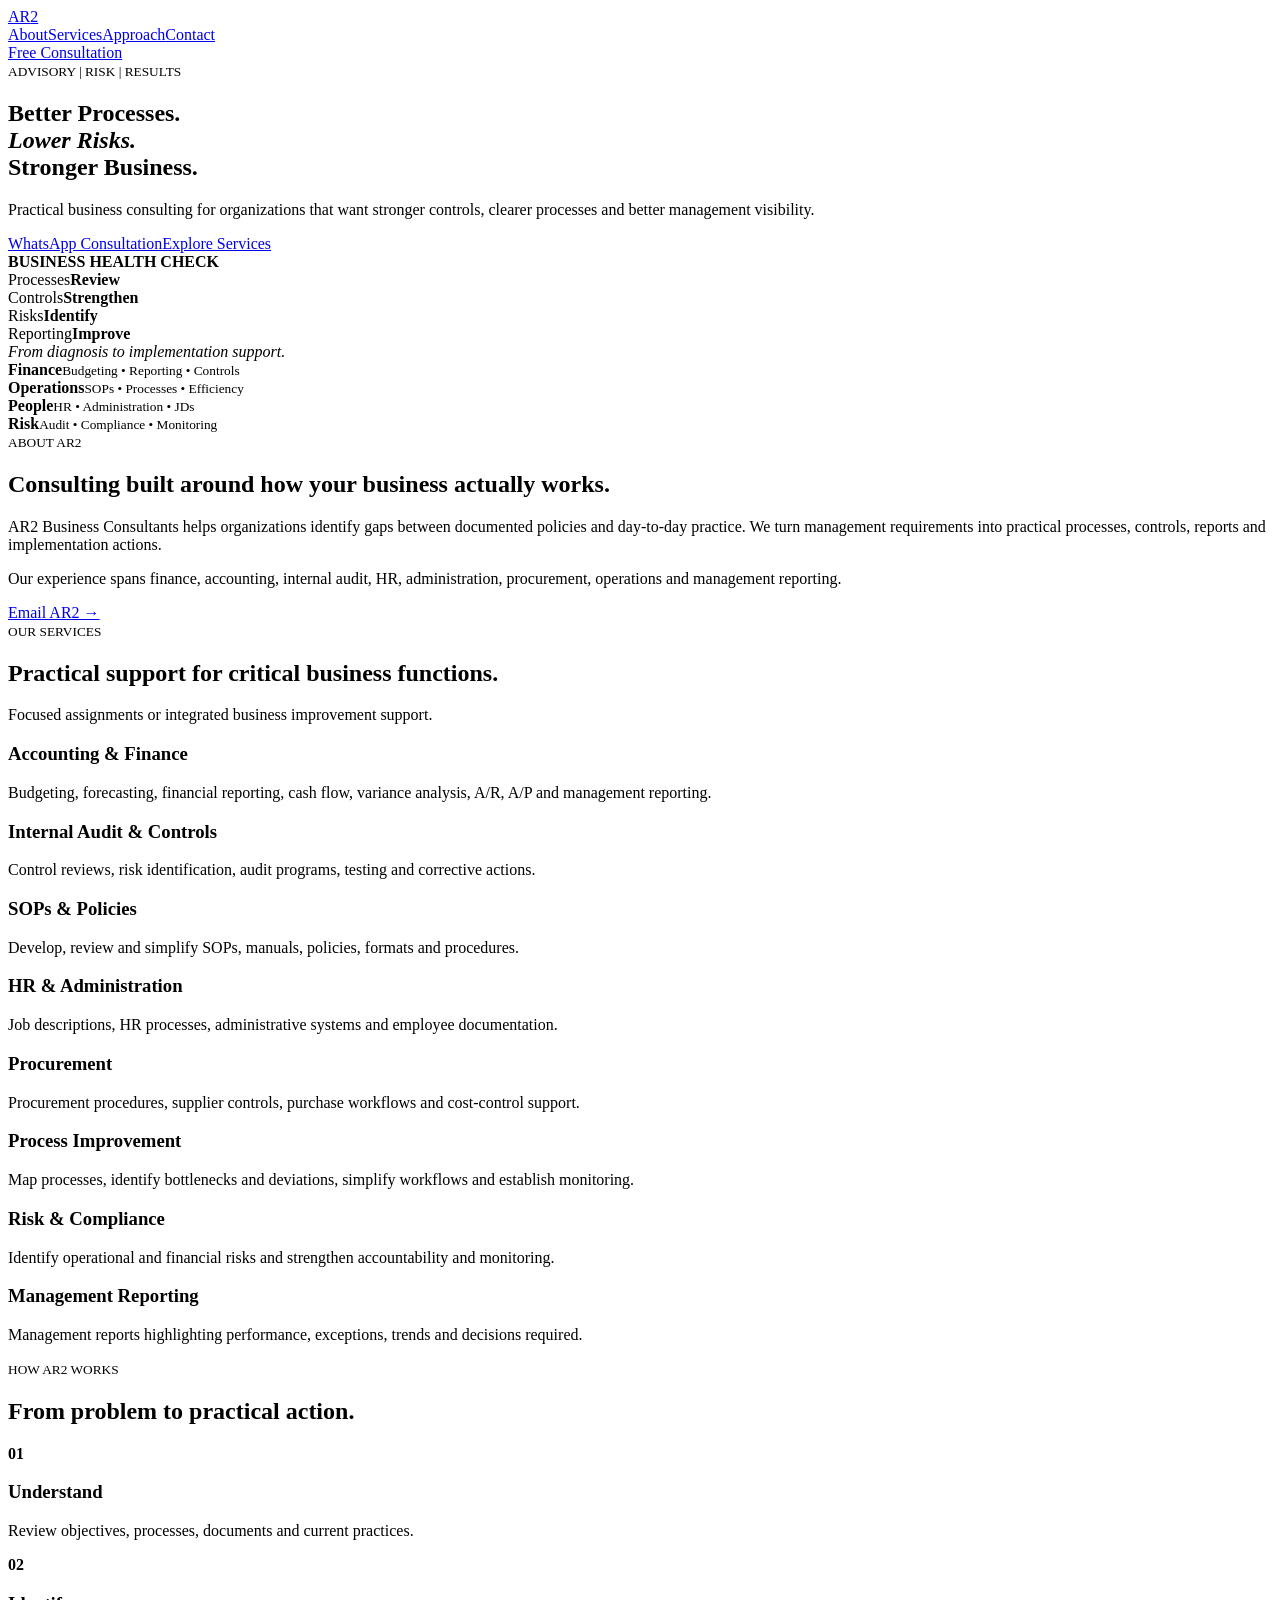
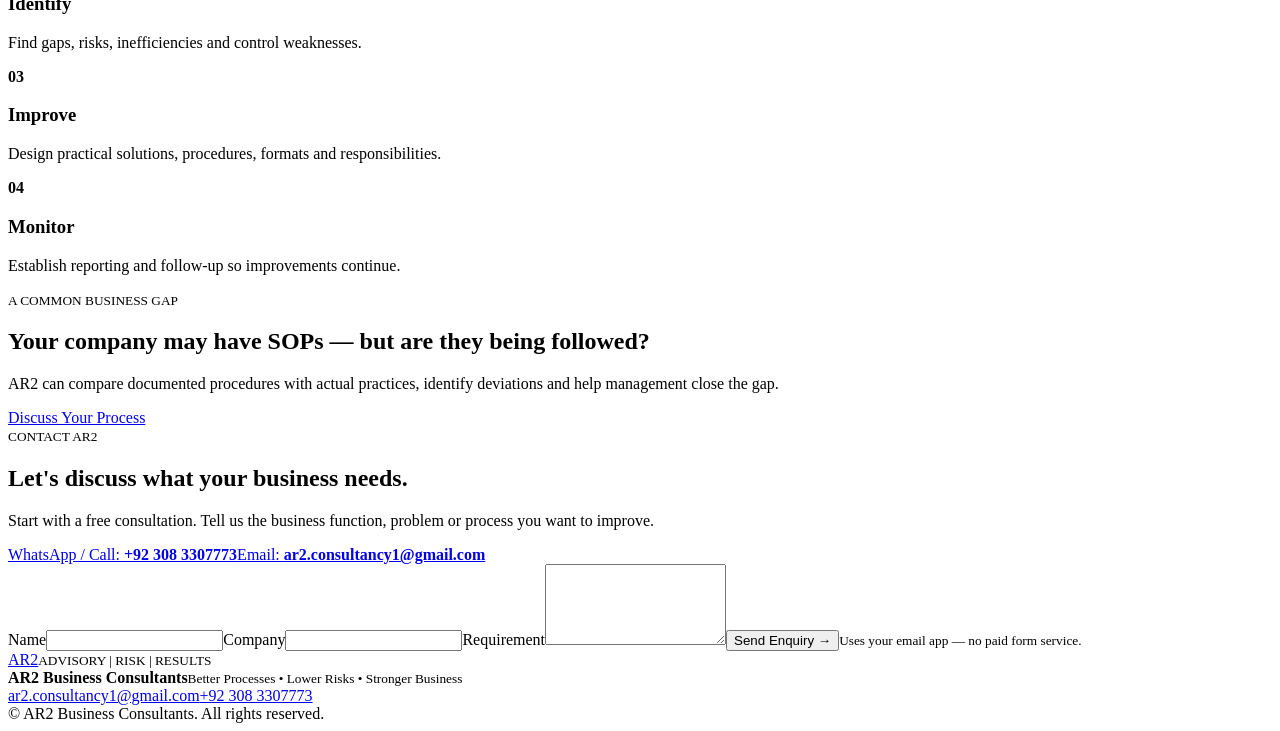
==== index.html @ c4ce1919 "Publish AR2 website: add index.html" ====
<!doctype html><html lang="en"><head><meta charset="utf-8"><meta name="viewport" content="width=device-width,initial-scale=1"><title>AR2 Business Consultants | Advisory • Risk • Results</title><meta name="theme-color" content="#0c1724"><meta name="robots" content="index,follow"><meta name="description" content="AR2 Business Consultants provides practical consulting in finance, internal controls, SOPs, HR, administration, procurement, risk and business process improvement."><link rel="preconnect" href="https://fonts.googleapis.com"><link rel="preconnect" href="https://fonts.gstatic.com" crossorigin><link href="https://fonts.googleapis.com/css2?family=Inter:wght@400;600;700;800&family=Plus+Jakarta+Sans:wght@700;800&display=swap" rel="stylesheet"><link rel="stylesheet" href="https://cdnjs.cloudflare.com/ajax/libs/font-awesome/6.7.2/css/all.min.css"><link rel="stylesheet" href="style.css"></head><body>
<header><div class="wrap nav"><a class="logo" href="#home" aria-label="AR2 Business Consultants home">AR<span>2</span></a><nav aria-label="Primary navigation"><a href="#about">About</a><a href="#services">Services</a><a href="#approach">Approach</a><a href="#contact">Contact</a></nav><a class="navbtn" href="https://wa.me/923083307773" target="_blank" rel="noopener noreferrer">Free Consultation</a></div></header>
<section id="home" class="hero"><div class="wrap heroGrid"><div><small>ADVISORY | RISK | RESULTS</small><h1>Better Processes.<br><i>Lower Risks.</i><br>Stronger Business.</h1><p>Practical business consulting for organizations that want stronger controls, clearer processes and better management visibility.</p><div class="buttons"><a class="btn dark" href="https://wa.me/923083307773" target="_blank" rel="noopener noreferrer">WhatsApp Consultation</a><a class="btn white" href="#services">Explore Services</a></div></div><div class="panel"><b>BUSINESS HEALTH CHECK</b><div><span>Processes</span><strong>Review</strong></div><div><span>Controls</span><strong>Strengthen</strong></div><div><span>Risks</span><strong>Identify</strong></div><div><span>Reporting</span><strong>Improve</strong></div><em>From diagnosis to implementation support.</em></div></div></section>
<div class="gold"><div class="wrap four"><div><b>Finance</b><small>Budgeting • Reporting • Controls</small></div><div><b>Operations</b><small>SOPs • Processes • Efficiency</small></div><div><b>People</b><small>HR • Administration • JDs</small></div><div><b>Risk</b><small>Audit • Compliance • Monitoring</small></div></div></div>
<section id="about" class="section"><div class="wrap two"><div><small class="label">ABOUT AR2</small><h2>Consulting built around how your business actually works.</h2></div><div class="copy"><p>AR2 Business Consultants helps organizations identify gaps between documented policies and day-to-day practice. We turn management requirements into practical processes, controls, reports and implementation actions.</p><p>Our experience spans finance, accounting, internal audit, HR, administration, procurement, operations and management reporting.</p><a class="link" href="mailto:ar2.consultancy1@gmail.com">Email AR2 →</a></div></div></section>
<section id="services" class="section grey"><div class="wrap"><div class="sectionHead"><div><small class="label">OUR SERVICES</small><h2>Practical support for critical business functions.</h2></div><p>Focused assignments or integrated business improvement support.</p></div><div class="cards"><article><h3>Accounting & Finance</h3><p>Budgeting, forecasting, financial reporting, cash flow, variance analysis, A/R, A/P and management reporting.</p></article><article><h3>Internal Audit & Controls</h3><p>Control reviews, risk identification, audit programs, testing and corrective actions.</p></article><article><h3>SOPs & Policies</h3><p>Develop, review and simplify SOPs, manuals, policies, formats and procedures.</p></article><article><h3>HR & Administration</h3><p>Job descriptions, HR processes, administrative systems and employee documentation.</p></article><article><h3>Procurement</h3><p>Procurement procedures, supplier controls, purchase workflows and cost-control support.</p></article><article><h3>Process Improvement</h3><p>Map processes, identify bottlenecks and deviations, simplify workflows and establish monitoring.</p></article><article><h3>Risk & Compliance</h3><p>Identify operational and financial risks and strengthen accountability and monitoring.</p></article><article><h3>Management Reporting</h3><p>Management reports highlighting performance, exceptions, trends and decisions required.</p></article></div></div></section>
<section id="approach" class="section"><div class="wrap"><div class="center"><small class="label">HOW AR2 WORKS</small><h2>From problem to practical action.</h2></div><div class="steps"><div><b>01</b><h3>Understand</h3><p>Review objectives, processes, documents and current practices.</p></div><div><b>02</b><h3>Identify</h3><p>Find gaps, risks, inefficiencies and control weaknesses.</p></div><div><b>03</b><h3>Improve</h3><p>Design practical solutions, procedures, formats and responsibilities.</p></div><div><b>04</b><h3>Monitor</h3><p>Establish reporting and follow-up so improvements continue.</p></div></div></div></section>
<section class="feature"><div class="wrap featureBox"><div><small>A COMMON BUSINESS GAP</small><h2>Your company may have SOPs — but are they being followed?</h2><p>AR2 can compare documented procedures with actual practices, identify deviations and help management close the gap.</p></div><a class="btn goldBtn" href="#contact">Discuss Your Process</a></div></section>
<section id="contact" class="section grey"><div class="wrap two contact"><div><small class="label">CONTACT AR2</small><h2>Let's discuss what your business needs.</h2><p>Start with a free consultation. Tell us the business function, problem or process you want to improve.</p><div class="contacts"><a href="https://wa.me/923083307773" target="_blank" rel="noopener noreferrer">WhatsApp / Call: <b>+92 308 3307773</b></a><a href="mailto:ar2.consultancy1@gmail.com">Email: <b>ar2.consultancy1@gmail.com</b></a></div></div><form id="form" aria-label="Contact form"><label>Name<input id="name" name="name" autocomplete="name" required></label><label>Company<input id="company" name="company" autocomplete="organization"></label><label>Requirement<textarea id="message" name="message" rows="5" required></textarea></label><button class="btn dark" type="submit">Send Enquiry →</button><small>Uses your email app — no paid form service.</small></form></div></section>
<footer><div class="wrap foot"><div><a class="logo" href="#home">AR<span>2</span></a><small>ADVISORY | RISK | RESULTS</small></div><div><b>AR2 Business Consultants</b><small>Better Processes • Lower Risks • Stronger Business</small></div><div><a href="mailto:ar2.consultancy1@gmail.com">ar2.consultancy1@gmail.com</a><a href="https://wa.me/923083307773" target="_blank" rel="noopener noreferrer">+92 308 3307773</a></div></div><div class="copyr">© <span id="year"></span> AR2 Business Consultants. All rights reserved.</div></footer><script src="script.js"></script></body></html>
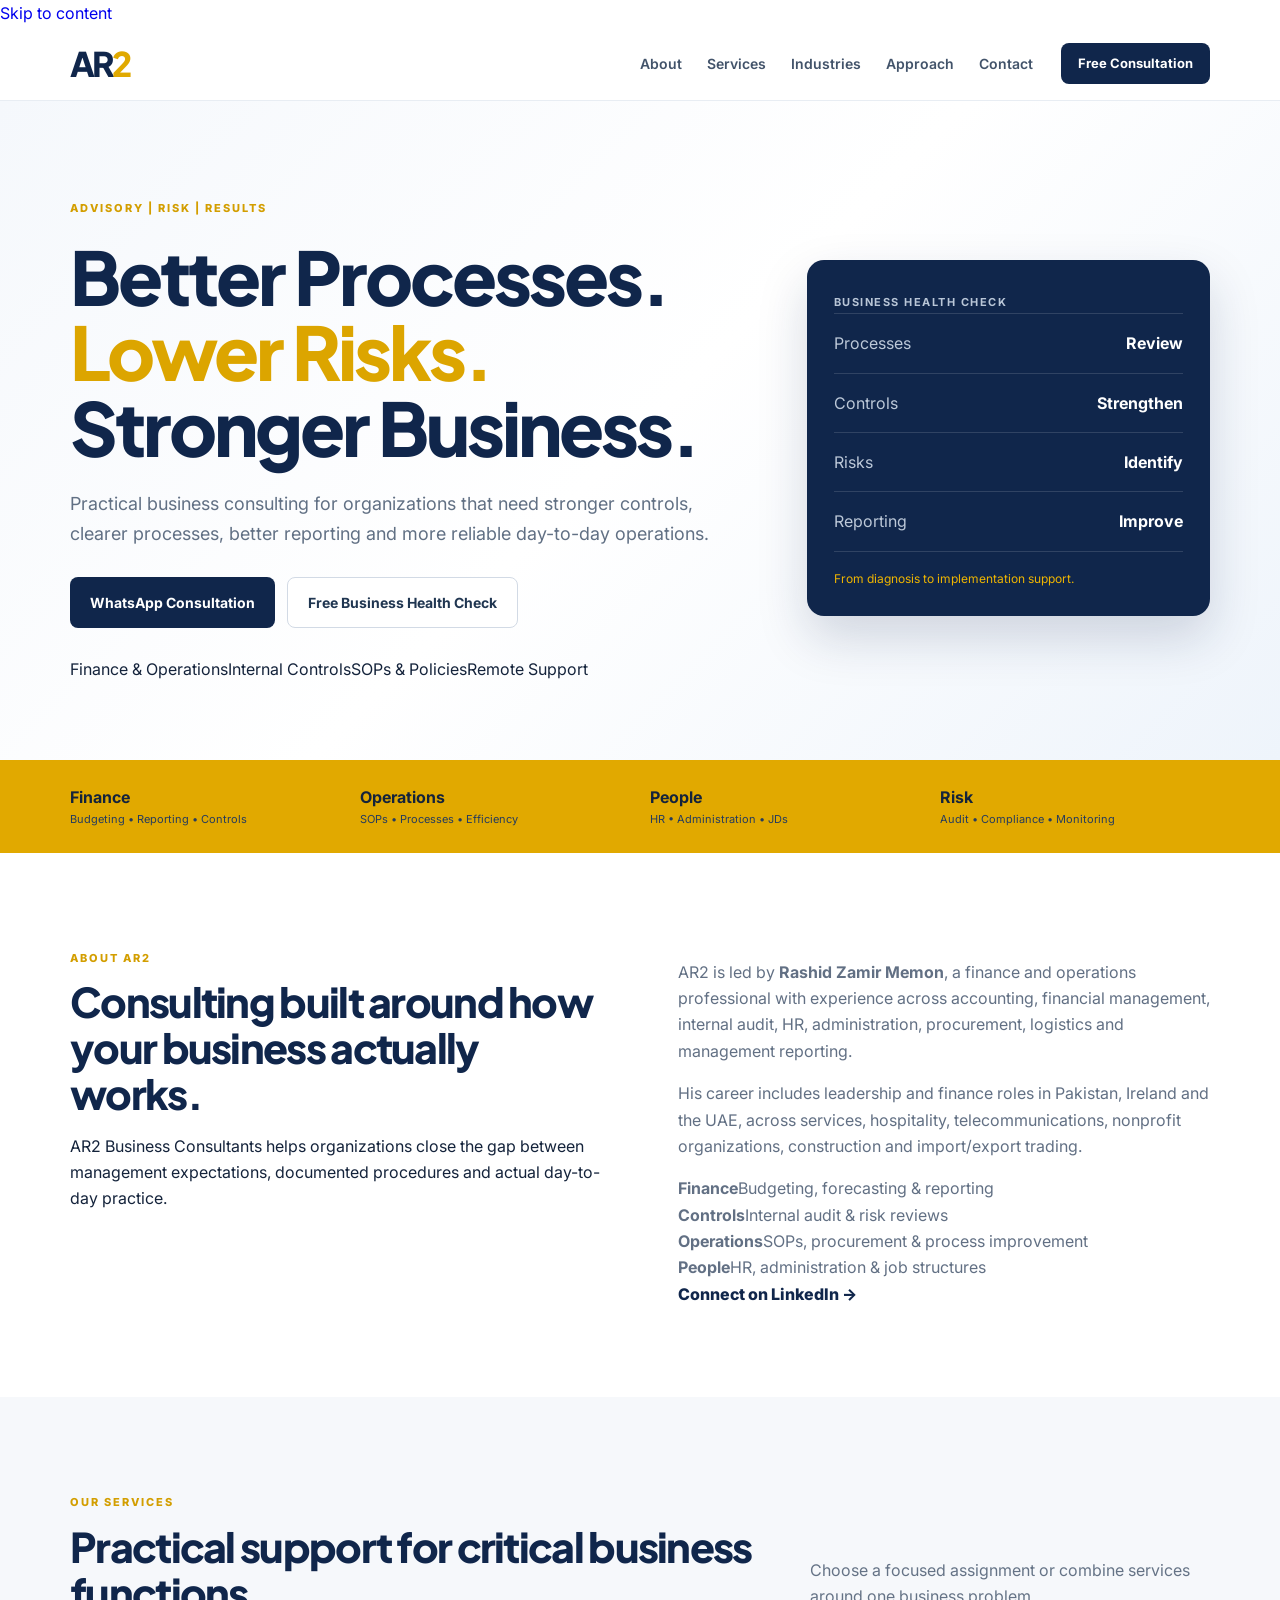
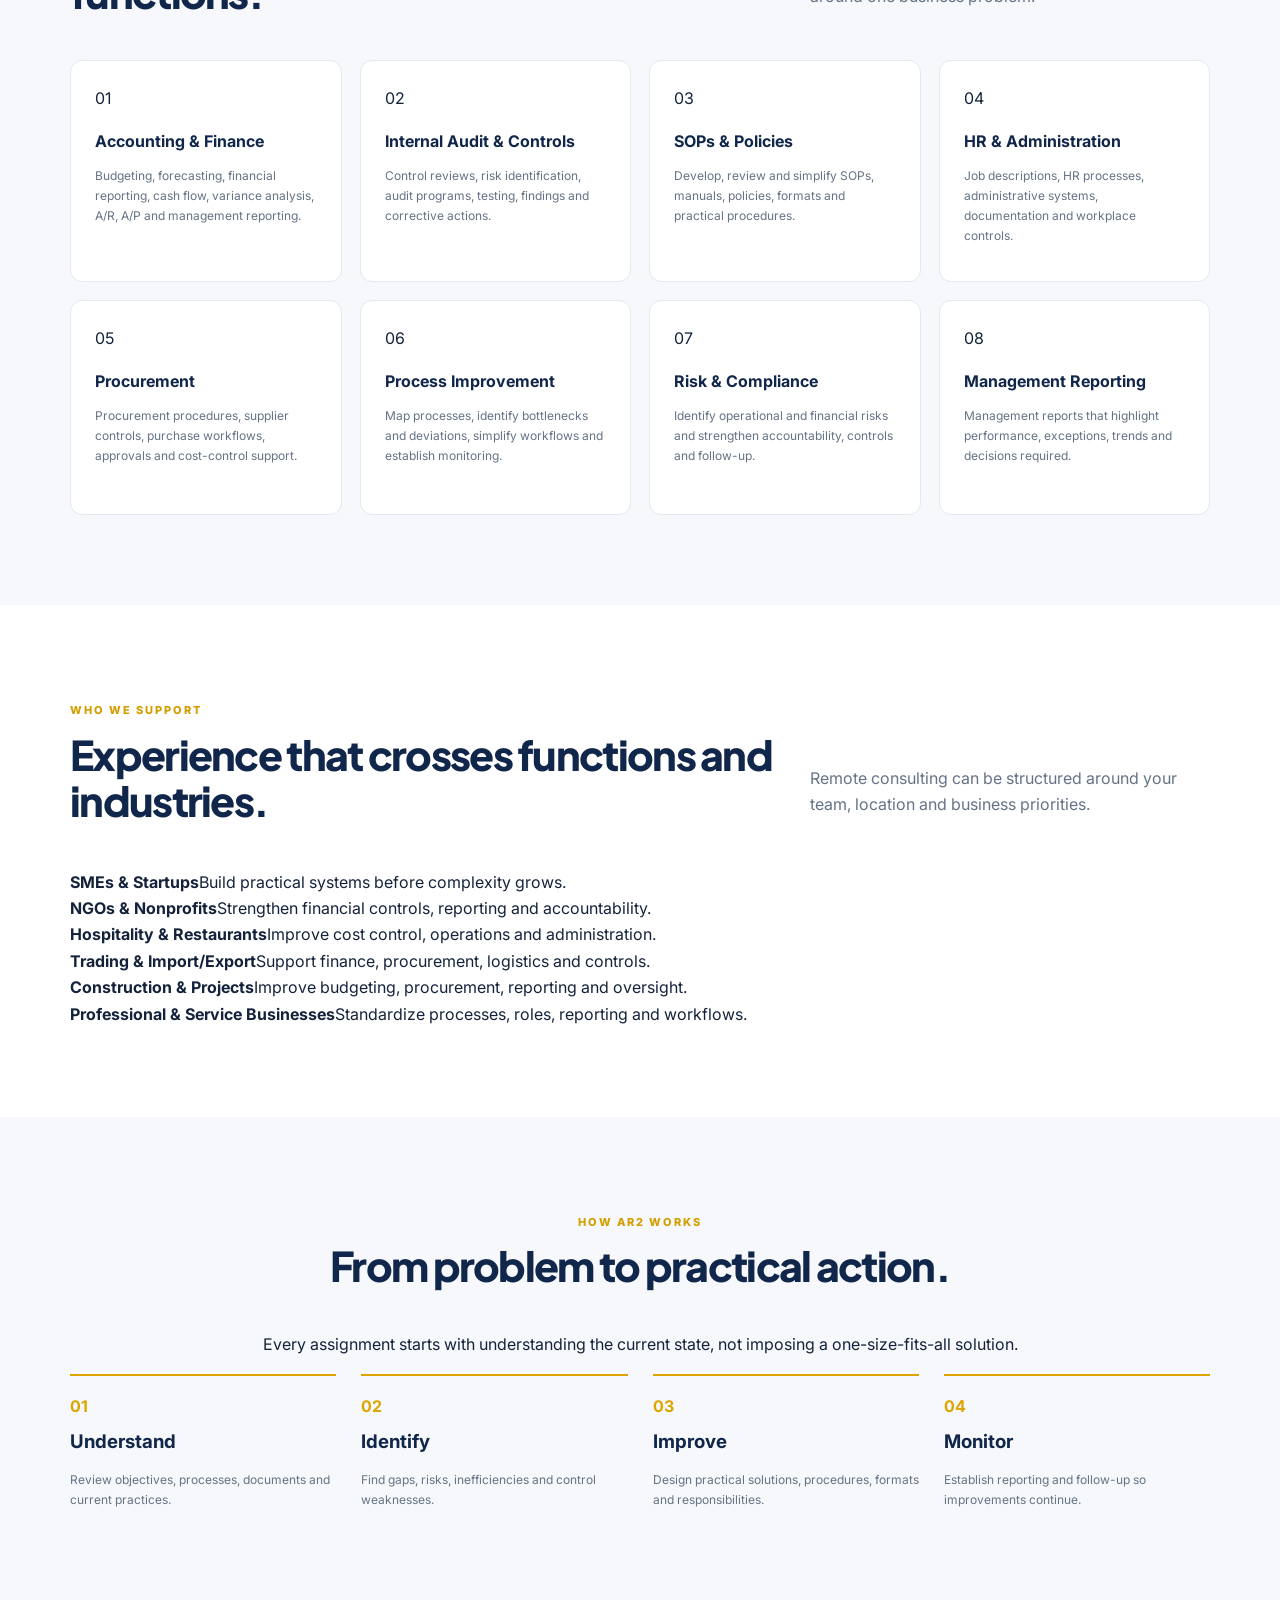
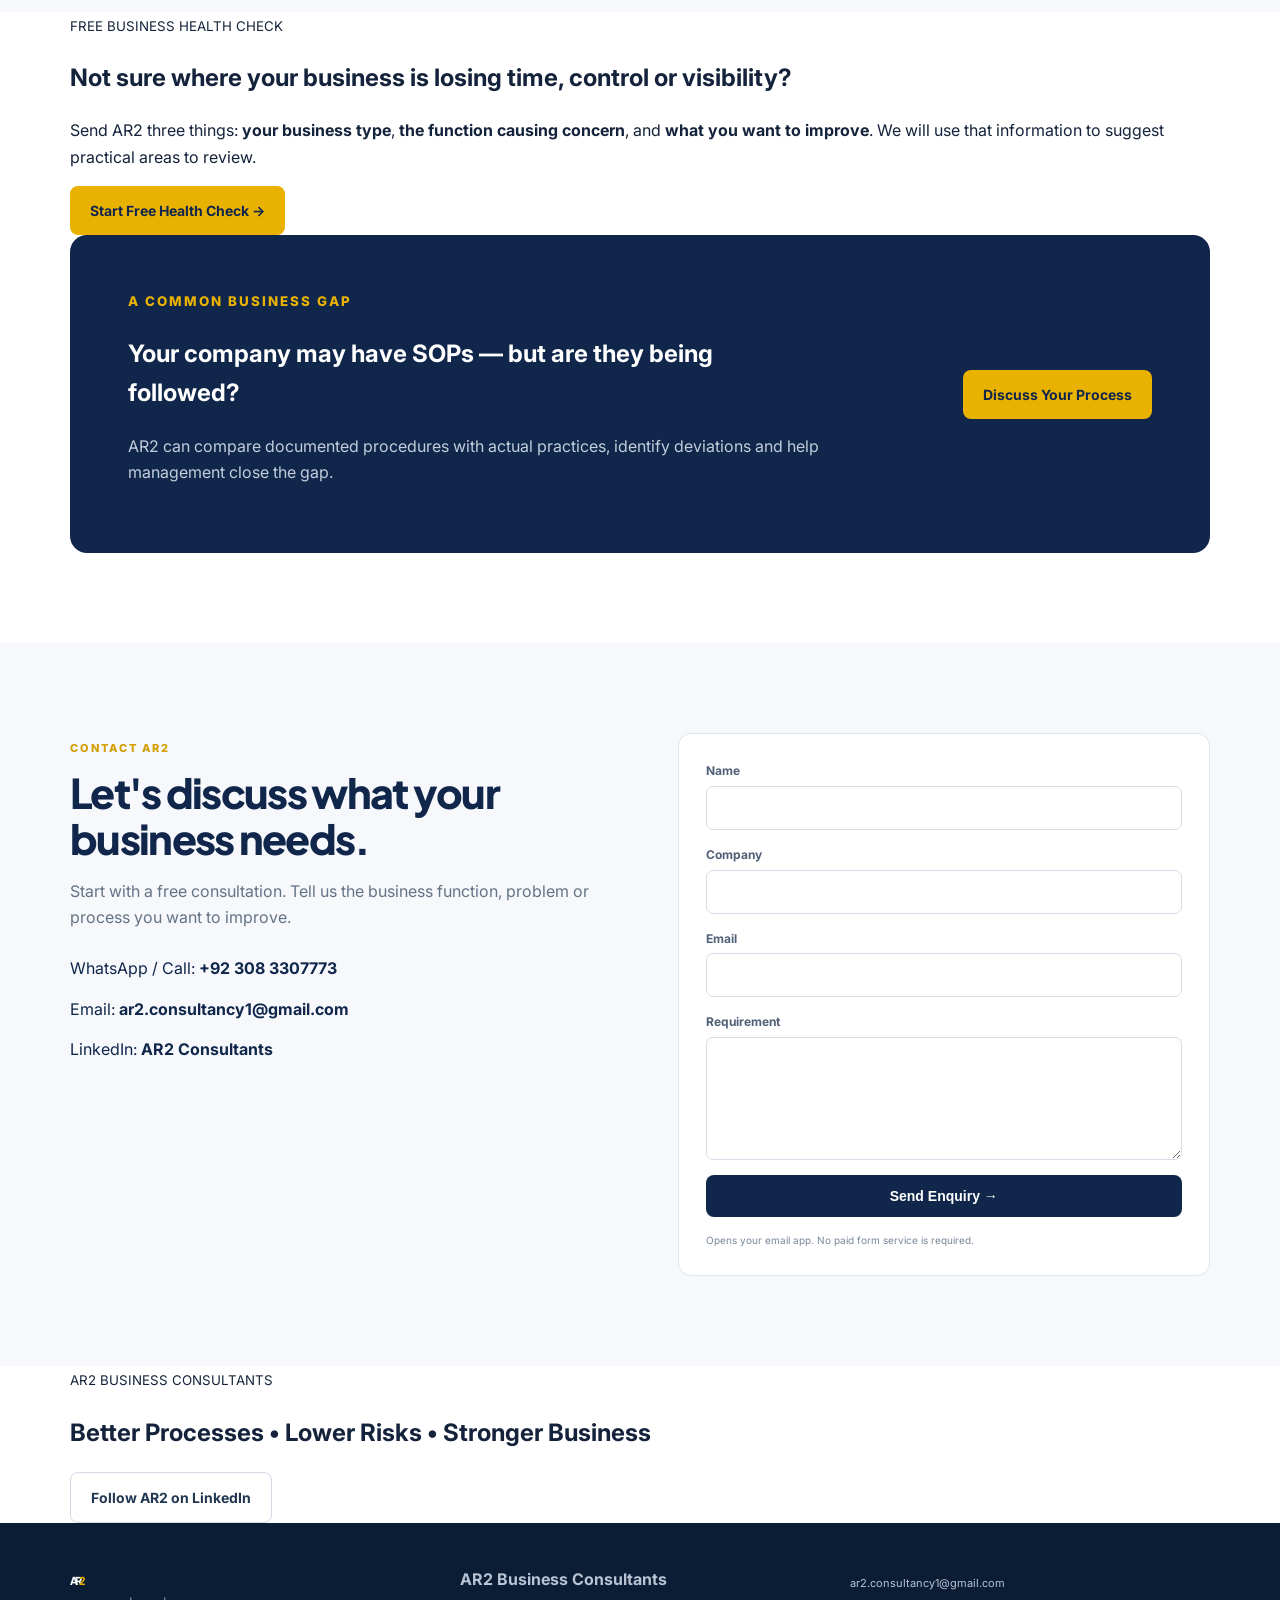
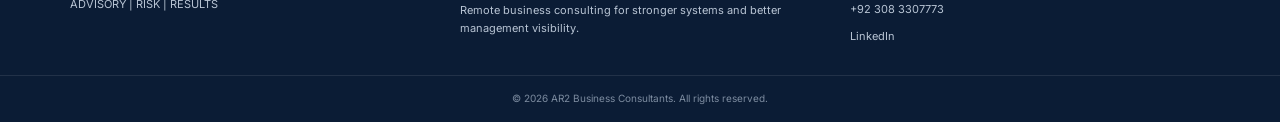
==== commit a23c6858: "Improve AR2 website for lead generation and international consulting" ====
--- a/index.html
+++ b/index.html
@@ -1,10 +1,172 @@
-<!doctype html><html lang="en"><head><meta charset="utf-8"><meta name="viewport" content="width=device-width,initial-scale=1"><title>AR2 Business Consultants | Advisory • Risk • Results</title><meta name="theme-color" content="#0c1724"><meta name="robots" content="index,follow"><meta name="description" content="AR2 Business Consultants provides practical consulting in finance, internal controls, SOPs, HR, administration, procurement, risk and business process improvement."><link rel="preconnect" href="https://fonts.googleapis.com"><link rel="preconnect" href="https://fonts.gstatic.com" crossorigin><link href="https://fonts.googleapis.com/css2?family=Inter:wght@400;600;700;800&family=Plus+Jakarta+Sans:wght@700;800&display=swap" rel="stylesheet"><link rel="stylesheet" href="https://cdnjs.cloudflare.com/ajax/libs/font-awesome/6.7.2/css/all.min.css"><link rel="stylesheet" href="style.css"></head><body>
-<header><div class="wrap nav"><a class="logo" href="#home" aria-label="AR2 Business Consultants home">AR<span>2</span></a><nav aria-label="Primary navigation"><a href="#about">About</a><a href="#services">Services</a><a href="#approach">Approach</a><a href="#contact">Contact</a></nav><a class="navbtn" href="https://wa.me/923083307773" target="_blank" rel="noopener noreferrer">Free Consultation</a></div></header>
-<section id="home" class="hero"><div class="wrap heroGrid"><div><small>ADVISORY | RISK | RESULTS</small><h1>Better Processes.<br><i>Lower Risks.</i><br>Stronger Business.</h1><p>Practical business consulting for organizations that want stronger controls, clearer processes and better management visibility.</p><div class="buttons"><a class="btn dark" href="https://wa.me/923083307773" target="_blank" rel="noopener noreferrer">WhatsApp Consultation</a><a class="btn white" href="#services">Explore Services</a></div></div><div class="panel"><b>BUSINESS HEALTH CHECK</b><div><span>Processes</span><strong>Review</strong></div><div><span>Controls</span><strong>Strengthen</strong></div><div><span>Risks</span><strong>Identify</strong></div><div><span>Reporting</span><strong>Improve</strong></div><em>From diagnosis to implementation support.</em></div></div></section>
-<div class="gold"><div class="wrap four"><div><b>Finance</b><small>Budgeting • Reporting • Controls</small></div><div><b>Operations</b><small>SOPs • Processes • Efficiency</small></div><div><b>People</b><small>HR • Administration • JDs</small></div><div><b>Risk</b><small>Audit • Compliance • Monitoring</small></div></div></div>
-<section id="about" class="section"><div class="wrap two"><div><small class="label">ABOUT AR2</small><h2>Consulting built around how your business actually works.</h2></div><div class="copy"><p>AR2 Business Consultants helps organizations identify gaps between documented policies and day-to-day practice. We turn management requirements into practical processes, controls, reports and implementation actions.</p><p>Our experience spans finance, accounting, internal audit, HR, administration, procurement, operations and management reporting.</p><a class="link" href="mailto:ar2.consultancy1@gmail.com">Email AR2 →</a></div></div></section>
-<section id="services" class="section grey"><div class="wrap"><div class="sectionHead"><div><small class="label">OUR SERVICES</small><h2>Practical support for critical business functions.</h2></div><p>Focused assignments or integrated business improvement support.</p></div><div class="cards"><article><h3>Accounting & Finance</h3><p>Budgeting, forecasting, financial reporting, cash flow, variance analysis, A/R, A/P and management reporting.</p></article><article><h3>Internal Audit & Controls</h3><p>Control reviews, risk identification, audit programs, testing and corrective actions.</p></article><article><h3>SOPs & Policies</h3><p>Develop, review and simplify SOPs, manuals, policies, formats and procedures.</p></article><article><h3>HR & Administration</h3><p>Job descriptions, HR processes, administrative systems and employee documentation.</p></article><article><h3>Procurement</h3><p>Procurement procedures, supplier controls, purchase workflows and cost-control support.</p></article><article><h3>Process Improvement</h3><p>Map processes, identify bottlenecks and deviations, simplify workflows and establish monitoring.</p></article><article><h3>Risk & Compliance</h3><p>Identify operational and financial risks and strengthen accountability and monitoring.</p></article><article><h3>Management Reporting</h3><p>Management reports highlighting performance, exceptions, trends and decisions required.</p></article></div></div></section>
-<section id="approach" class="section"><div class="wrap"><div class="center"><small class="label">HOW AR2 WORKS</small><h2>From problem to practical action.</h2></div><div class="steps"><div><b>01</b><h3>Understand</h3><p>Review objectives, processes, documents and current practices.</p></div><div><b>02</b><h3>Identify</h3><p>Find gaps, risks, inefficiencies and control weaknesses.</p></div><div><b>03</b><h3>Improve</h3><p>Design practical solutions, procedures, formats and responsibilities.</p></div><div><b>04</b><h3>Monitor</h3><p>Establish reporting and follow-up so improvements continue.</p></div></div></div></section>
-<section class="feature"><div class="wrap featureBox"><div><small>A COMMON BUSINESS GAP</small><h2>Your company may have SOPs — but are they being followed?</h2><p>AR2 can compare documented procedures with actual practices, identify deviations and help management close the gap.</p></div><a class="btn goldBtn" href="#contact">Discuss Your Process</a></div></section>
-<section id="contact" class="section grey"><div class="wrap two contact"><div><small class="label">CONTACT AR2</small><h2>Let's discuss what your business needs.</h2><p>Start with a free consultation. Tell us the business function, problem or process you want to improve.</p><div class="contacts"><a href="https://wa.me/923083307773" target="_blank" rel="noopener noreferrer">WhatsApp / Call: <b>+92 308 3307773</b></a><a href="mailto:ar2.consultancy1@gmail.com">Email: <b>ar2.consultancy1@gmail.com</b></a></div></div><form id="form" aria-label="Contact form"><label>Name<input id="name" name="name" autocomplete="name" required></label><label>Company<input id="company" name="company" autocomplete="organization"></label><label>Requirement<textarea id="message" name="message" rows="5" required></textarea></label><button class="btn dark" type="submit">Send Enquiry →</button><small>Uses your email app — no paid form service.</small></form></div></section>
-<footer><div class="wrap foot"><div><a class="logo" href="#home">AR<span>2</span></a><small>ADVISORY | RISK | RESULTS</small></div><div><b>AR2 Business Consultants</b><small>Better Processes • Lower Risks • Stronger Business</small></div><div><a href="mailto:ar2.consultancy1@gmail.com">ar2.consultancy1@gmail.com</a><a href="https://wa.me/923083307773" target="_blank" rel="noopener noreferrer">+92 308 3307773</a></div></div><div class="copyr">© <span id="year"></span> AR2 Business Consultants. All rights reserved.</div></footer><script src="script.js"></script></body></html>+<!doctype html>
+<html lang="en">
+<head>
+<meta charset="utf-8">
+<meta name="viewport" content="width=device-width,initial-scale=1">
+<title>AR2 Business Consultants | Finance, Risk, SOP & Process Improvement</title>
+<meta name="description" content="AR2 Business Consultants provides practical remote consulting in finance, internal audit, controls, SOPs, HR, administration, procurement, risk and business process improvement.">
+<meta name="keywords" content="business consultant Pakistan, finance consultant, internal audit, SOP consultant, process improvement, HR administration, procurement consultant, risk management, remote business consulting">
+<meta name="robots" content="index,follow">
+<meta name="theme-color" content="#0c1724">
+<link rel="canonical" href="https://ar2consultancy1-max.github.io/AR2-Management-/">
+<meta property="og:title" content="AR2 Business Consultants | Advisory • Risk • Results">
+<meta property="og:description" content="Practical business consulting for stronger controls, clearer processes and better management visibility.">
+<meta property="og:type" content="website">
+<meta property="og:url" content="https://ar2consultancy1-max.github.io/AR2-Management-/">
+<link rel="preconnect" href="https://fonts.googleapis.com">
+<link rel="preconnect" href="https://fonts.gstatic.com" crossorigin>
+<link href="https://fonts.googleapis.com/css2?family=Inter:wght@400;500;600;700;800&family=Plus+Jakarta+Sans:wght@700;800&display=swap" rel="stylesheet">
+<link rel="icon" href="favicon.svg" type="image/svg+xml">
+<link rel="stylesheet" href="style.css">
+<script type="application/ld+json">{
+"@context":"https://schema.org","@type":"ProfessionalService","name":"AR2 Business Consultants",
+"url":"https://ar2consultancy1-max.github.io/AR2-Management-/","email":"ar2.consultancy1@gmail.com","telephone":"+923083307773",
+"description":"Practical business consulting covering finance, internal controls, SOPs, HR, administration, procurement, risk and process improvement.",
+"sameAs":["https://www.linkedin.com/in/ar2consultants"]
+}</script>
+</head>
+<body>
+<a class="skip" href="#main">Skip to content</a>
+<header>
+<div class="wrap nav">
+<a class="logo" href="#home" aria-label="AR2 Business Consultants home">AR<span>2</span></a>
+<nav aria-label="Primary navigation"><a href="#about">About</a><a href="#services">Services</a><a href="#industries">Industries</a><a href="#approach">Approach</a><a href="#contact">Contact</a></nav>
+<a class="navbtn" href="https://wa.me/923083307773?text=Hello%20AR2%20Business%20Consultants%2C%20I%20would%20like%20a%20free%20consultation." target="_blank" rel="noopener noreferrer">Free Consultation</a>
+</div>
+</header>
+
+<main id="main">
+<section id="home" class="hero">
+<div class="wrap heroGrid">
+<div>
+<small>ADVISORY | RISK | RESULTS</small>
+<h1>Better Processes.<br><i>Lower Risks.</i><br>Stronger Business.</h1>
+<p>Practical business consulting for organizations that need stronger controls, clearer processes, better reporting and more reliable day-to-day operations.</p>
+<div class="buttons">
+<a class="btn dark" href="https://wa.me/923083307773?text=Hello%20AR2%2C%20I%20would%20like%20to%20discuss%20a%20business%20requirement." target="_blank" rel="noopener noreferrer">WhatsApp Consultation</a>
+<a class="btn white" href="#health-check">Free Business Health Check</a>
+</div>
+<div class="trust"><span>Finance & Operations</span><span>Internal Controls</span><span>SOPs & Policies</span><span>Remote Support</span></div>
+</div>
+<div class="panel">
+<b>BUSINESS HEALTH CHECK</b>
+<div><span>Processes</span><strong>Review</strong></div>
+<div><span>Controls</span><strong>Strengthen</strong></div>
+<div><span>Risks</span><strong>Identify</strong></div>
+<div><span>Reporting</span><strong>Improve</strong></div>
+<em>From diagnosis to implementation support.</em>
+</div>
+</div>
+</section>
+
+<div class="gold"><div class="wrap four">
+<div><b>Finance</b><small>Budgeting • Reporting • Controls</small></div>
+<div><b>Operations</b><small>SOPs • Processes • Efficiency</small></div>
+<div><b>People</b><small>HR • Administration • JDs</small></div>
+<div><b>Risk</b><small>Audit • Compliance • Monitoring</small></div>
+</div></div>
+
+<section id="about" class="section">
+<div class="wrap two aboutGrid">
+<div><small class="label">ABOUT AR2</small><h2>Consulting built around how your business actually works.</h2><p class="lead">AR2 Business Consultants helps organizations close the gap between management expectations, documented procedures and actual day-to-day practice.</p></div>
+<div class="copy">
+<p>AR2 is led by <strong>Rashid Zamir Memon</strong>, a finance and operations professional with experience across accounting, financial management, internal audit, HR, administration, procurement, logistics and management reporting.</p>
+<p>His career includes leadership and finance roles in Pakistan, Ireland and the UAE, across services, hospitality, telecommunications, nonprofit organizations, construction and import/export trading.</p>
+<div class="profileFacts"><div><strong>Finance</strong><span>Budgeting, forecasting & reporting</span></div><div><strong>Controls</strong><span>Internal audit & risk reviews</span></div><div><strong>Operations</strong><span>SOPs, procurement & process improvement</span></div><div><strong>People</strong><span>HR, administration & job structures</span></div></div>
+<a class="link" href="https://www.linkedin.com/in/ar2consultants" target="_blank" rel="noopener noreferrer">Connect on LinkedIn →</a>
+</div>
+</div>
+</section>
+
+<section id="services" class="section grey">
+<div class="wrap">
+<div class="sectionHead"><div><small class="label">OUR SERVICES</small><h2>Practical support for critical business functions.</h2></div><p>Choose a focused assignment or combine services around one business problem.</p></div>
+<div class="cards">
+<article><span class="cardNo">01</span><h3>Accounting & Finance</h3><p>Budgeting, forecasting, financial reporting, cash flow, variance analysis, A/R, A/P and management reporting.</p></article>
+<article><span class="cardNo">02</span><h3>Internal Audit & Controls</h3><p>Control reviews, risk identification, audit programs, testing, findings and corrective actions.</p></article>
+<article><span class="cardNo">03</span><h3>SOPs & Policies</h3><p>Develop, review and simplify SOPs, manuals, policies, formats and practical procedures.</p></article>
+<article><span class="cardNo">04</span><h3>HR & Administration</h3><p>Job descriptions, HR processes, administrative systems, documentation and workplace controls.</p></article>
+<article><span class="cardNo">05</span><h3>Procurement</h3><p>Procurement procedures, supplier controls, purchase workflows, approvals and cost-control support.</p></article>
+<article><span class="cardNo">06</span><h3>Process Improvement</h3><p>Map processes, identify bottlenecks and deviations, simplify workflows and establish monitoring.</p></article>
+<article><span class="cardNo">07</span><h3>Risk & Compliance</h3><p>Identify operational and financial risks and strengthen accountability, controls and follow-up.</p></article>
+<article><span class="cardNo">08</span><h3>Management Reporting</h3><p>Management reports that highlight performance, exceptions, trends and decisions required.</p></article>
+</div>
+</div>
+</section>
+
+<section id="industries" class="section">
+<div class="wrap">
+<div class="sectionHead"><div><small class="label">WHO WE SUPPORT</small><h2>Experience that crosses functions and industries.</h2></div><p>Remote consulting can be structured around your team, location and business priorities.</p></div>
+<div class="industryGrid">
+<div><b>SMEs & Startups</b><span>Build practical systems before complexity grows.</span></div>
+<div><b>NGOs & Nonprofits</b><span>Strengthen financial controls, reporting and accountability.</span></div>
+<div><b>Hospitality & Restaurants</b><span>Improve cost control, operations and administration.</span></div>
+<div><b>Trading & Import/Export</b><span>Support finance, procurement, logistics and controls.</span></div>
+<div><b>Construction & Projects</b><span>Improve budgeting, procurement, reporting and oversight.</span></div>
+<div><b>Professional & Service Businesses</b><span>Standardize processes, roles, reporting and workflows.</span></div>
+</div>
+</div>
+</section>
+
+<section id="approach" class="section grey">
+<div class="wrap">
+<div class="center"><small class="label">HOW AR2 WORKS</small><h2>From problem to practical action.</h2><p class="intro">Every assignment starts with understanding the current state, not imposing a one-size-fits-all solution.</p></div>
+<div class="steps">
+<div><b>01</b><h3>Understand</h3><p>Review objectives, processes, documents and current practices.</p></div>
+<div><b>02</b><h3>Identify</h3><p>Find gaps, risks, inefficiencies and control weaknesses.</p></div>
+<div><b>03</b><h3>Improve</h3><p>Design practical solutions, procedures, formats and responsibilities.</p></div>
+<div><b>04</b><h3>Monitor</h3><p>Establish reporting and follow-up so improvements continue.</p></div>
+</div>
+</div>
+</section>
+
+<section id="health-check" class="health">
+<div class="wrap healthBox">
+<div><small>FREE BUSINESS HEALTH CHECK</small><h2>Not sure where your business is losing time, control or visibility?</h2><p>Send AR2 three things: <strong>your business type</strong>, <strong>the function causing concern</strong>, and <strong>what you want to improve</strong>. We will use that information to suggest practical areas to review.</p></div>
+<a class="btn goldBtn" href="https://wa.me/923083307773?text=Hello%20AR2%2C%20I%20would%20like%20a%20Free%20Business%20Health%20Check.%20My%20business%20type%20is%3A%20%5Btype%5D.%20The%20area%20I%20want%20to%20review%20is%3A%20%5Barea%5D.%20My%20main%20concern%20is%3A%20%5Bconcern%5D." target="_blank" rel="noopener noreferrer">Start Free Health Check →</a>
+</div>
+</section>
+
+<section class="feature">
+<div class="wrap featureBox">
+<div><small>A COMMON BUSINESS GAP</small><h2>Your company may have SOPs — but are they being followed?</h2><p>AR2 can compare documented procedures with actual practices, identify deviations and help management close the gap.</p></div>
+<a class="btn goldBtn" href="#contact">Discuss Your Process</a>
+</div>
+</section>
+
+<section id="contact" class="section grey">
+<div class="wrap two contact">
+<div>
+<small class="label">CONTACT AR2</small><h2>Let's discuss what your business needs.</h2>
+<p>Start with a free consultation. Tell us the business function, problem or process you want to improve.</p>
+<div class="contacts">
+<a href="https://wa.me/923083307773?text=Hello%20AR2%2C%20I%20would%20like%20a%20free%20consultation." target="_blank" rel="noopener noreferrer">WhatsApp / Call: <b>+92 308 3307773</b></a>
+<a href="mailto:ar2.consultancy1@gmail.com">Email: <b>ar2.consultancy1@gmail.com</b></a>
+<a href="https://www.linkedin.com/in/ar2consultants" target="_blank" rel="noopener noreferrer">LinkedIn: <b>AR2 Consultants</b></a>
+</div>
+</div>
+<form id="form" aria-label="Contact form">
+<label for="name">Name<input id="name" name="name" autocomplete="name" required></label>
+<label for="company">Company<input id="company" name="company" autocomplete="organization"></label>
+<label for="email">Email<input id="email" name="email" type="email" autocomplete="email"></label>
+<label for="message">Requirement<textarea id="message" name="message" rows="5" required></textarea></label>
+<button class="btn dark" type="submit">Send Enquiry →</button>
+<small>Opens your email app. No paid form service is required.</small>
+</form>
+</div>
+</section>
+
+<section class="ctaStrip"><div class="wrap"><div><small>AR2 BUSINESS CONSULTANTS</small><h2>Better Processes • Lower Risks • Stronger Business</h2></div><a class="btn white" href="https://www.linkedin.com/in/ar2consultants" target="_blank" rel="noopener noreferrer">Follow AR2 on LinkedIn</a></div></section>
+</main>
+
+<footer>
+<div class="wrap foot">
+<div><a class="logo" href="#home">AR<span>2</span></a><small>ADVISORY | RISK | RESULTS</small></div>
+<div><b>AR2 Business Consultants</b><small>Remote business consulting for stronger systems and better management visibility.</small></div>
+<div><a href="mailto:ar2.consultancy1@gmail.com">ar2.consultancy1@gmail.com</a><a href="https://wa.me/923083307773" target="_blank" rel="noopener noreferrer">+92 308 3307773</a><a href="https://www.linkedin.com/in/ar2consultants" target="_blank" rel="noopener noreferrer">LinkedIn</a></div>
+</div>
+<div class="copyr">© <span id="year"></span> AR2 Business Consultants. All rights reserved.</div>
+</footer>
+<script src="script.js"></script>
+</body>
+</html>
--- a/style.css
+++ b/style.css
@@ -0,0 +1 @@
+*{box-sizing:border-box}html{scroll-behavior:smooth}body{margin:0;font-family:Inter,Arial,sans-serif;color:#14233b;line-height:1.65}a{text-decoration:none}.wrap{width:min(1140px,92%);margin:auto}header{position:sticky;top:0;z-index:10;background:#fff;border-bottom:1px solid #e8edf3}.nav{height:74px;display:flex;align-items:center;gap:28px}.logo{font:800 34px "Plus Jakarta Sans";letter-spacing:-3px;color:#10264b}.logo span{color:#e0a900}nav{display:flex;gap:25px;margin-left:auto}nav a{color:#42536a;font-size:14px;font-weight:600}.navbtn{background:#10264b;color:#fff;padding:10px 17px;border-radius:8px;font-size:13px;font-weight:700}.hero{padding:92px 0 78px;background:linear-gradient(135deg,#f5f8fc,#fff,#eef4fb)}.heroGrid{display:grid;grid-template-columns:1.25fr .75fr;gap:65px;align-items:center}.hero small,.label{font-size:11px;letter-spacing:2px;font-weight:800;color:#d39e00}.hero h1{font:800 clamp(45px,6vw,74px)/1.02 "Plus Jakarta Sans";letter-spacing:-3px;color:#10264b;margin:18px 0 25px}.hero h1 i{font-style:normal;color:#dca500}.hero p{font-size:18px;color:#617084;max-width:680px}.buttons{display:flex;gap:12px;margin:28px 0}.btn{display:inline-flex;align-items:center;justify-content:center;gap:8px;padding:13px 20px;border-radius:8px;font-weight:700;font-size:14px;border:0}.dark{background:#10264b;color:#fff}.white{background:#fff;color:#203651;border:1px solid #d2dae5}.panel{background:#10264b;color:#fff;padding:27px;border-radius:17px;box-shadow:0 22px 50px #10264b2b}.panel>b{font-size:11px;letter-spacing:1.5px;color:#b9c6d7}.panel div{display:flex;justify-content:space-between;border-top:1px solid #ffffff22;padding:16px 0;color:#bcc8d8}.panel strong{color:#fff}.panel em{display:block;border-top:1px solid #ffffff22;padding-top:17px;color:#efb500;font-size:12px;font-style:normal}.gold{background:#e1a900}.four{display:grid;grid-template-columns:repeat(4,1fr);gap:20px;padding:24px 0}.four b,.four small{display:block}.four small{font-size:11px;color:#263c5d}.section{padding:90px 0}.two{display:grid;grid-template-columns:1fr 1fr;gap:75px}.section h2{font:800 41px/1.12 "Plus Jakarta Sans";letter-spacing:-1.7px;color:#10264b;margin:10px 0}.copy{color:#627084}.link{font-weight:800;color:#10264b}.grey{background:#f6f8fb}.sectionHead{display:flex;justify-content:space-between;gap:30px;align-items:end;margin-bottom:35px}.sectionHead>p{max-width:400px;color:#657386}.cards{display:grid;grid-template-columns:repeat(4,1fr);gap:18px}.cards article{background:#fff;border:1px solid #e3e9f0;border-radius:12px;padding:24px;min-height:215px}.cards h3{font-size:16px;color:#10264b;margin:16px 0 8px}.cards p{font-size:12px;color:#657386}.center{text-align:center}.center h2{margin-bottom:42px}.steps{display:grid;grid-template-columns:repeat(4,1fr);gap:25px}.steps>div{border-top:2px solid #dca500;padding-top:17px}.steps b{color:#dca500}.steps h3{margin:8px 0;color:#10264b}.steps p{font-size:12px;color:#657386}.feature{padding:0 0 90px}.featureBox{background:#10264b;color:#fff;border-radius:17px;padding:52px 58px;display:flex;align-items:center;justify-content:space-between;gap:30px}.featureBox small{color:#eab200;font-weight:800;letter-spacing:2px}.featureBox h2{color:#fff;max-width:700px}.featureBox p{color:#c2cedc;max-width:700px}.goldBtn{background:#eab200;color:#10264b;white-space:nowrap}.contacts{display:grid;gap:14px;margin-top:25px}.contacts a{color:#10264b}.contact p{color:#657386}form{background:#fff;border:1px solid #e0e6ee;border-radius:13px;padding:27px;display:grid;gap:15px}label{font-size:12px;font-weight:700;color:#506076}input,textarea{display:block;width:100%;margin-top:5px;padding:11px;border:1px solid #d5dee8;border-radius:7px;font:inherit}form small{font-size:10px;color:#78879a}footer{background:#0b1c35;color:#b8c4d4;padding:43px 0 16px}.foot{display:grid;grid-template-columns:1fr 1fr 1fr;gap:30px}.foot small,.foot a{display:block;color:#b8c4d4;font-size:11px;margin-top:8px}.foot .logo{color:#fff}.copyr{text-align:center;border-top:1px solid #ffffff18;margin-top:30px;padding-top:14px;font-size:10px;color:#7d8ca0}@media(max-width:850px){nav,.navbtn{display:none}.heroGrid,.two{grid-template-columns:1fr}.cards{grid-template-columns:repeat(2,1fr)}.steps{grid-template-columns:repeat(2,1fr)}.four{grid-template-columns:repeat(2,1fr)}.sectionHead{display:block}.featureBox{display:block}.goldBtn{margin-top:18px}.foot{grid-template-columns:1fr 1fr}}@media(max-width:560px){.cards,.steps,.four,.foot{grid-template-columns:1fr}.hero{padding:65px 0}.section{padding:65px 0}.section h2{font-size:31px}.buttons{flex-direction:column}.btn{width:100%}}
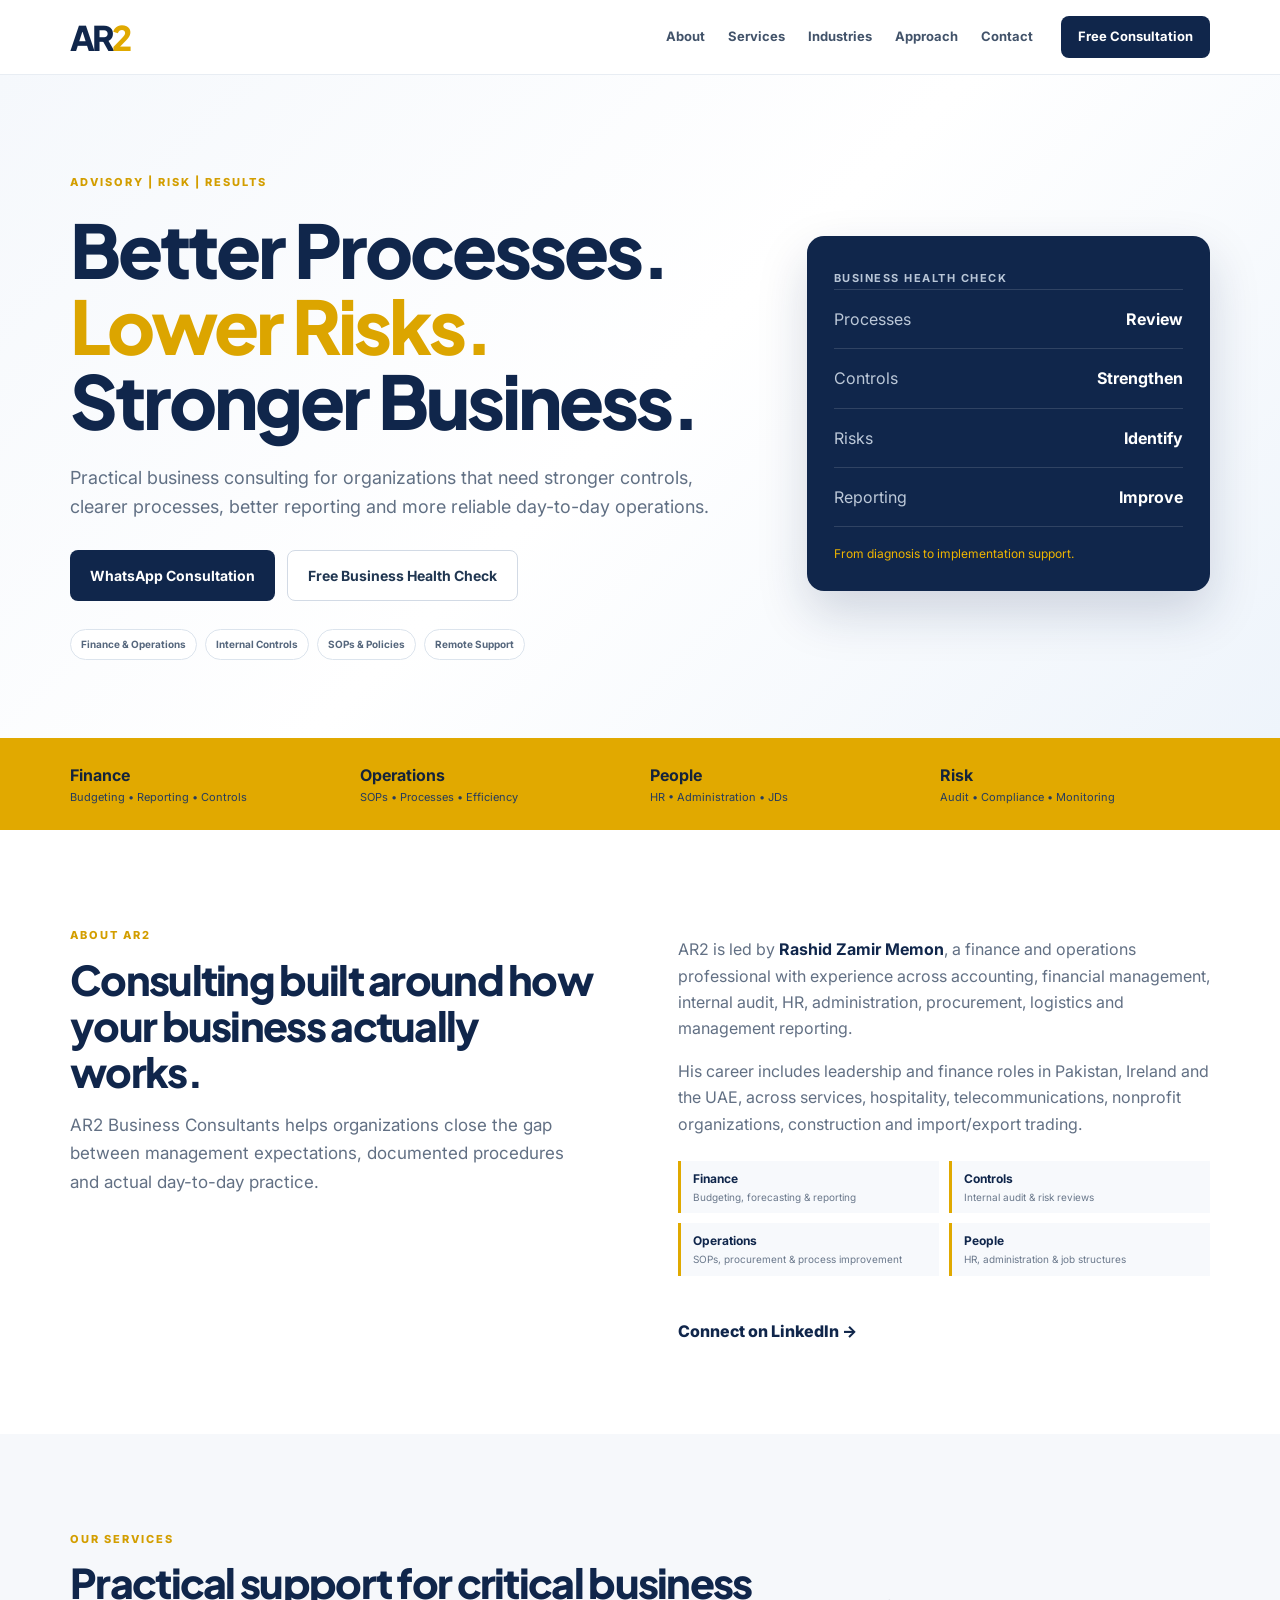
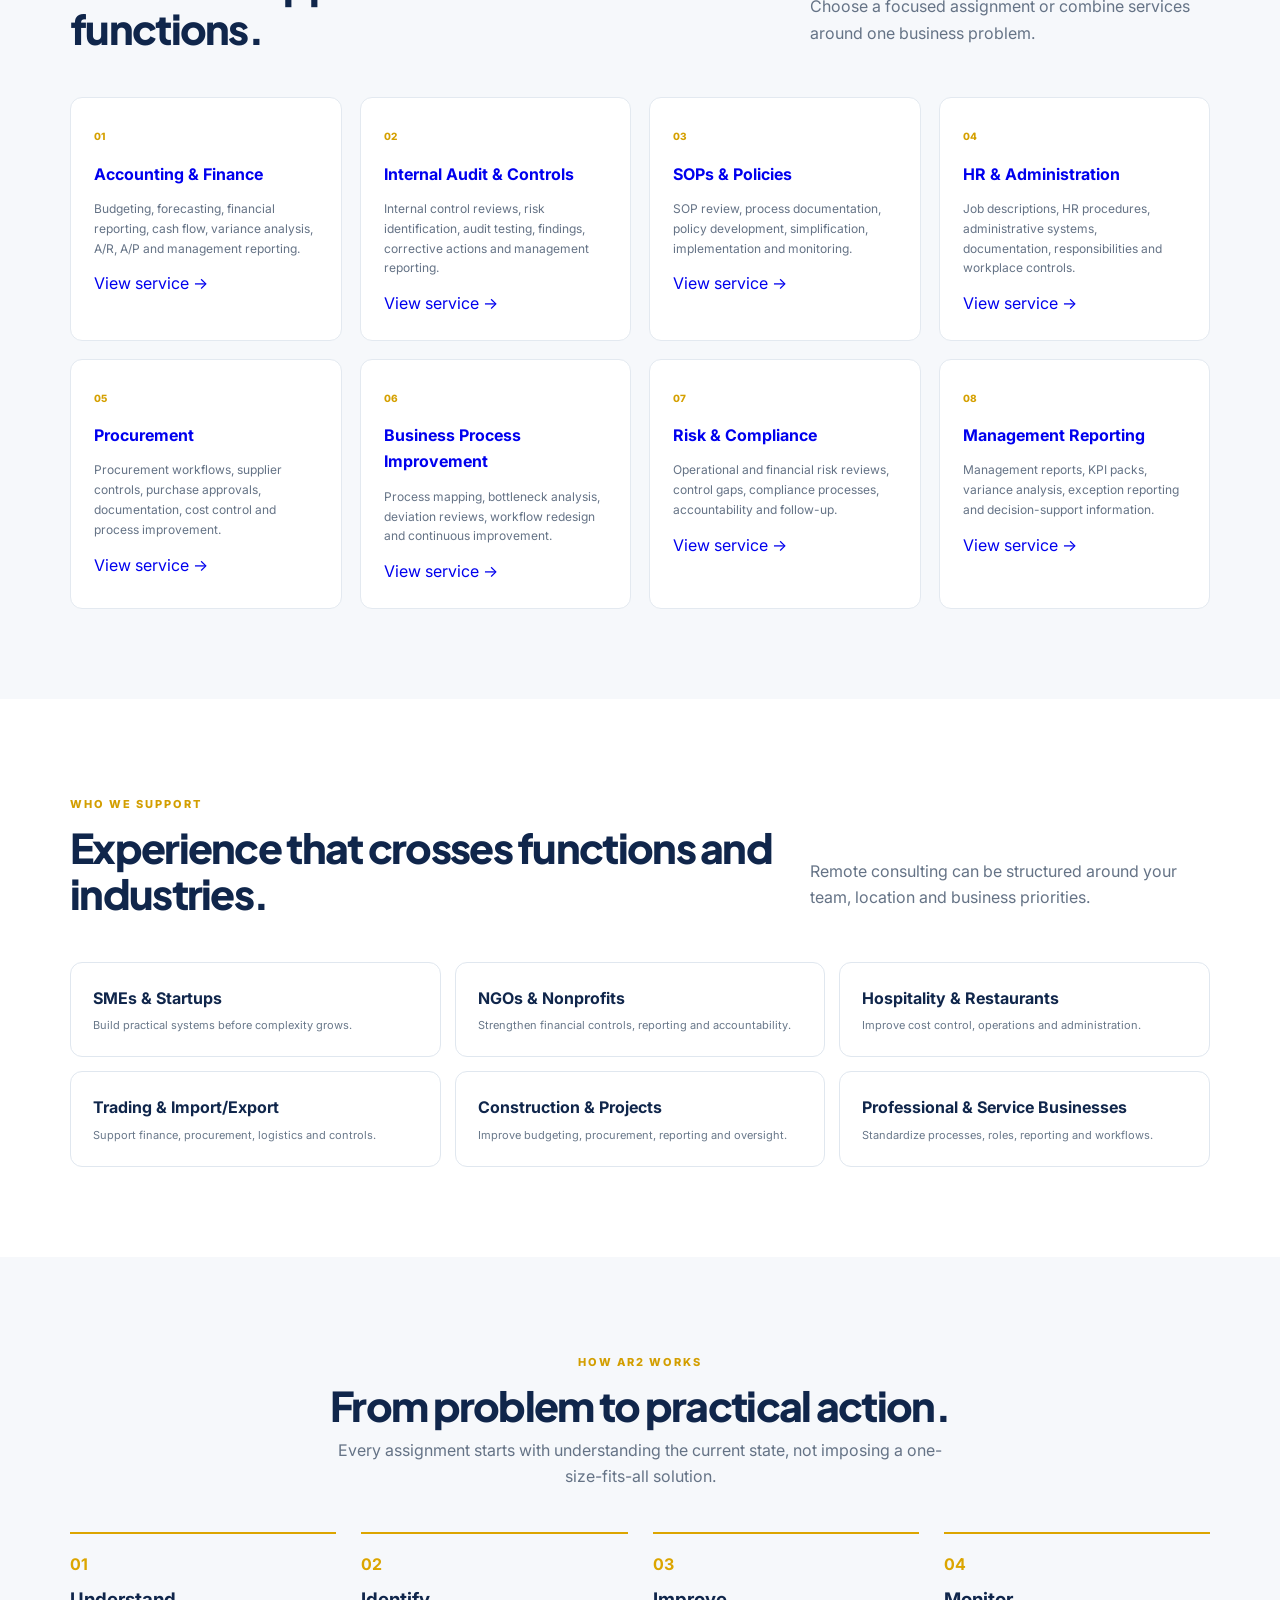
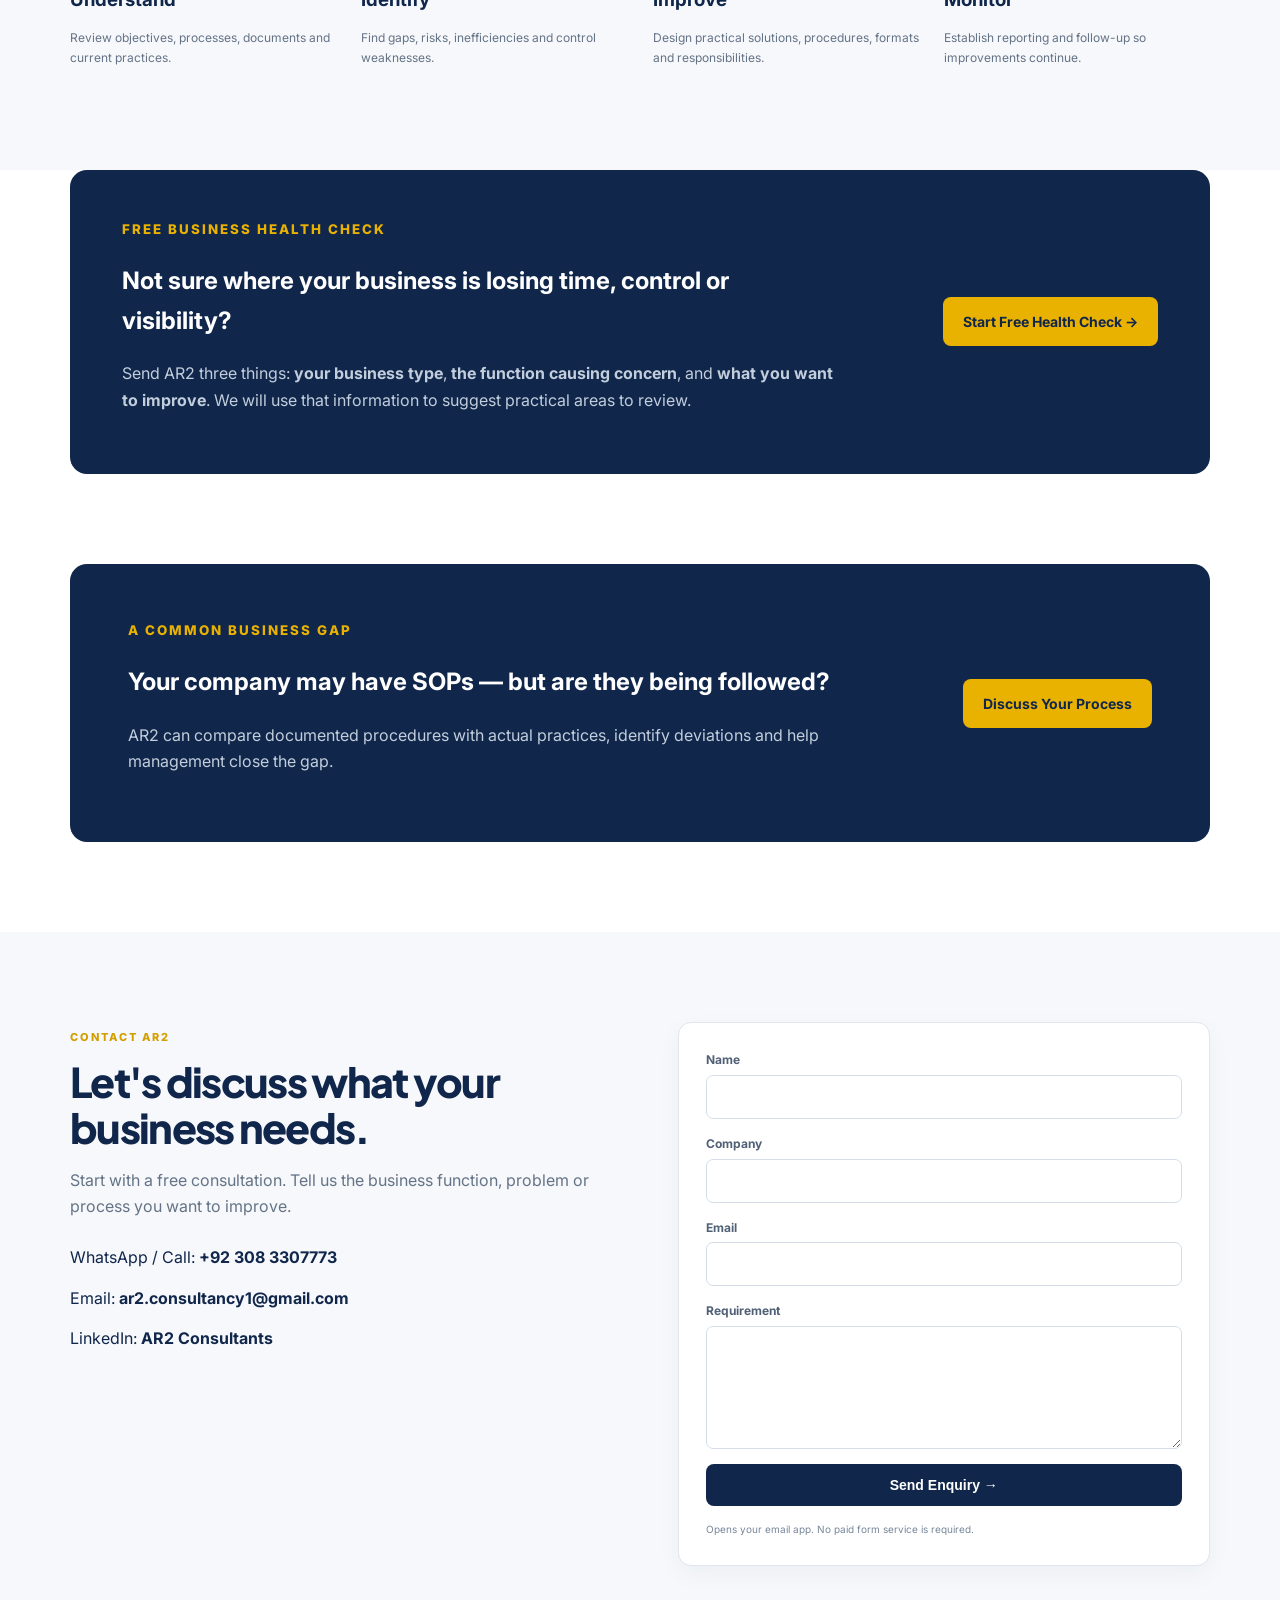
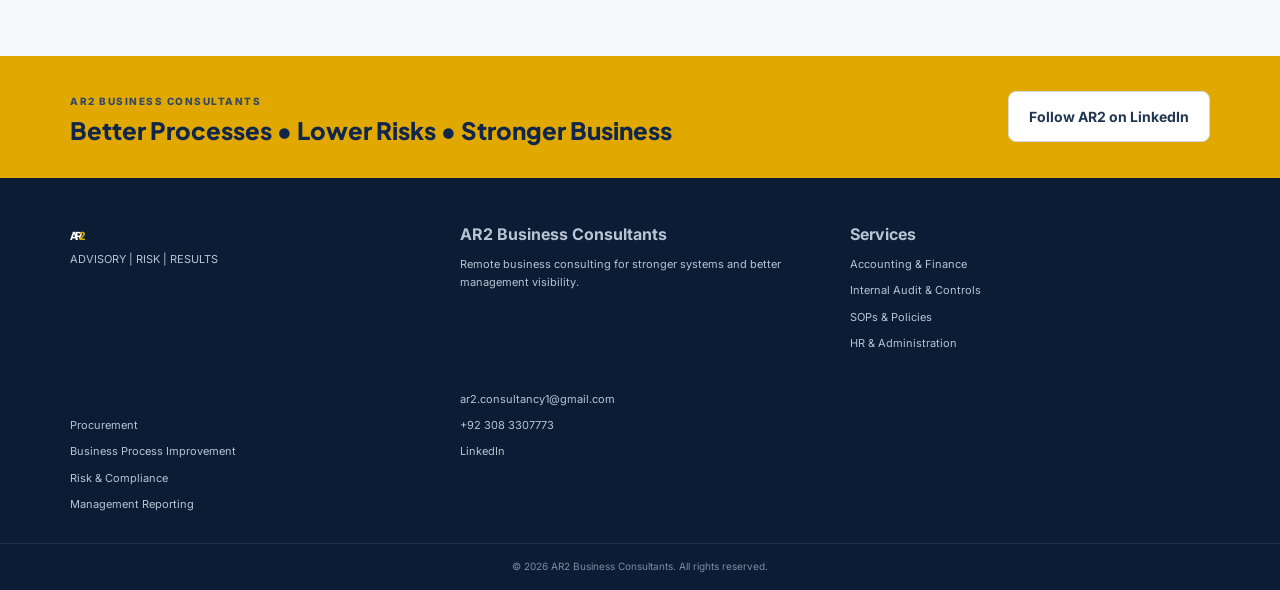
==== commit 1896f945: "Add dedicated service pages and improve service navigation" ====
--- a/index.html
+++ b/index.html
@@ -81,16 +81,7 @@
 <section id="services" class="section grey">
 <div class="wrap">
 <div class="sectionHead"><div><small class="label">OUR SERVICES</small><h2>Practical support for critical business functions.</h2></div><p>Choose a focused assignment or combine services around one business problem.</p></div>
-<div class="cards">
-<article><span class="cardNo">01</span><h3>Accounting & Finance</h3><p>Budgeting, forecasting, financial reporting, cash flow, variance analysis, A/R, A/P and management reporting.</p></article>
-<article><span class="cardNo">02</span><h3>Internal Audit & Controls</h3><p>Control reviews, risk identification, audit programs, testing, findings and corrective actions.</p></article>
-<article><span class="cardNo">03</span><h3>SOPs & Policies</h3><p>Develop, review and simplify SOPs, manuals, policies, formats and practical procedures.</p></article>
-<article><span class="cardNo">04</span><h3>HR & Administration</h3><p>Job descriptions, HR processes, administrative systems, documentation and workplace controls.</p></article>
-<article><span class="cardNo">05</span><h3>Procurement</h3><p>Procurement procedures, supplier controls, purchase workflows, approvals and cost-control support.</p></article>
-<article><span class="cardNo">06</span><h3>Process Improvement</h3><p>Map processes, identify bottlenecks and deviations, simplify workflows and establish monitoring.</p></article>
-<article><span class="cardNo">07</span><h3>Risk & Compliance</h3><p>Identify operational and financial risks and strengthen accountability, controls and follow-up.</p></article>
-<article><span class="cardNo">08</span><h3>Management Reporting</h3><p>Management reports that highlight performance, exceptions, trends and decisions required.</p></article>
-</div>
+<div class="cards"><article><span class="cardNo">01</span><h3><a href="accounting-finance.html">Accounting & Finance</a></h3><p>Budgeting, forecasting, financial reporting, cash flow, variance analysis, A/R, A/P and management reporting.</p><a class="serviceLink" href="accounting-finance.html">View service →</a></article><article><span class="cardNo">02</span><h3><a href="internal-audit-controls.html">Internal Audit & Controls</a></h3><p>Internal control reviews, risk identification, audit testing, findings, corrective actions and management reporting.</p><a class="serviceLink" href="internal-audit-controls.html">View service →</a></article><article><span class="cardNo">03</span><h3><a href="sops-policies.html">SOPs & Policies</a></h3><p>SOP review, process documentation, policy development, simplification, implementation and monitoring.</p><a class="serviceLink" href="sops-policies.html">View service →</a></article><article><span class="cardNo">04</span><h3><a href="hr-administration.html">HR & Administration</a></h3><p>Job descriptions, HR procedures, administrative systems, documentation, responsibilities and workplace controls.</p><a class="serviceLink" href="hr-administration.html">View service →</a></article><article><span class="cardNo">05</span><h3><a href="procurement.html">Procurement</a></h3><p>Procurement workflows, supplier controls, purchase approvals, documentation, cost control and process improvement.</p><a class="serviceLink" href="procurement.html">View service →</a></article><article><span class="cardNo">06</span><h3><a href="process-improvement.html">Business Process Improvement</a></h3><p>Process mapping, bottleneck analysis, deviation reviews, workflow redesign and continuous improvement.</p><a class="serviceLink" href="process-improvement.html">View service →</a></article><article><span class="cardNo">07</span><h3><a href="risk-compliance.html">Risk & Compliance</a></h3><p>Operational and financial risk reviews, control gaps, compliance processes, accountability and follow-up.</p><a class="serviceLink" href="risk-compliance.html">View service →</a></article><article><span class="cardNo">08</span><h3><a href="management-reporting.html">Management Reporting</a></h3><p>Management reports, KPI packs, variance analysis, exception reporting and decision-support information.</p><a class="serviceLink" href="management-reporting.html">View service →</a></article></div>
 </div>
 </section>
 
@@ -163,6 +154,7 @@
 <div class="wrap foot">
 <div><a class="logo" href="#home">AR<span>2</span></a><small>ADVISORY | RISK | RESULTS</small></div>
 <div><b>AR2 Business Consultants</b><small>Remote business consulting for stronger systems and better management visibility.</small></div>
+<div><b>Services</b><a href="accounting-finance.html">Accounting & Finance</a><a href="internal-audit-controls.html">Internal Audit & Controls</a><a href="sops-policies.html">SOPs & Policies</a><a href="hr-administration.html">HR & Administration</a></div><div><b>&nbsp;</b><a href="procurement.html">Procurement</a><a href="process-improvement.html">Business Process Improvement</a><a href="risk-compliance.html">Risk & Compliance</a><a href="management-reporting.html">Management Reporting</a></div>
 <div><a href="mailto:ar2.consultancy1@gmail.com">ar2.consultancy1@gmail.com</a><a href="https://wa.me/923083307773" target="_blank" rel="noopener noreferrer">+92 308 3307773</a><a href="https://www.linkedin.com/in/ar2consultants" target="_blank" rel="noopener noreferrer">LinkedIn</a></div>
 </div>
 <div class="copyr">© <span id="year"></span> AR2 Business Consultants. All rights reserved.</div>
--- a/style.css
+++ b/style.css
@@ -1 +1 @@
-*{box-sizing:border-box}html{scroll-behavior:smooth}body{margin:0;font-family:Inter,Arial,sans-serif;color:#14233b;line-height:1.65}a{text-decoration:none}.wrap{width:min(1140px,92%);margin:auto}header{position:sticky;top:0;z-index:10;background:#fff;border-bottom:1px solid #e8edf3}.nav{height:74px;display:flex;align-items:center;gap:28px}.logo{font:800 34px "Plus Jakarta Sans";letter-spacing:-3px;color:#10264b}.logo span{color:#e0a900}nav{display:flex;gap:25px;margin-left:auto}nav a{color:#42536a;font-size:14px;font-weight:600}.navbtn{background:#10264b;color:#fff;padding:10px 17px;border-radius:8px;font-size:13px;font-weight:700}.hero{padding:92px 0 78px;background:linear-gradient(135deg,#f5f8fc,#fff,#eef4fb)}.heroGrid{display:grid;grid-template-columns:1.25fr .75fr;gap:65px;align-items:center}.hero small,.label{font-size:11px;letter-spacing:2px;font-weight:800;color:#d39e00}.hero h1{font:800 clamp(45px,6vw,74px)/1.02 "Plus Jakarta Sans";letter-spacing:-3px;color:#10264b;margin:18px 0 25px}.hero h1 i{font-style:normal;color:#dca500}.hero p{font-size:18px;color:#617084;max-width:680px}.buttons{display:flex;gap:12px;margin:28px 0}.btn{display:inline-flex;align-items:center;justify-content:center;gap:8px;padding:13px 20px;border-radius:8px;font-weight:700;font-size:14px;border:0}.dark{background:#10264b;color:#fff}.white{background:#fff;color:#203651;border:1px solid #d2dae5}.panel{background:#10264b;color:#fff;padding:27px;border-radius:17px;box-shadow:0 22px 50px #10264b2b}.panel>b{font-size:11px;letter-spacing:1.5px;color:#b9c6d7}.panel div{display:flex;justify-content:space-between;border-top:1px solid #ffffff22;padding:16px 0;color:#bcc8d8}.panel strong{color:#fff}.panel em{display:block;border-top:1px solid #ffffff22;padding-top:17px;color:#efb500;font-size:12px;font-style:normal}.gold{background:#e1a900}.four{display:grid;grid-template-columns:repeat(4,1fr);gap:20px;padding:24px 0}.four b,.four small{display:block}.four small{font-size:11px;color:#263c5d}.section{padding:90px 0}.two{display:grid;grid-template-columns:1fr 1fr;gap:75px}.section h2{font:800 41px/1.12 "Plus Jakarta Sans";letter-spacing:-1.7px;color:#10264b;margin:10px 0}.copy{color:#627084}.link{font-weight:800;color:#10264b}.grey{background:#f6f8fb}.sectionHead{display:flex;justify-content:space-between;gap:30px;align-items:end;margin-bottom:35px}.sectionHead>p{max-width:400px;color:#657386}.cards{display:grid;grid-template-columns:repeat(4,1fr);gap:18px}.cards article{background:#fff;border:1px solid #e3e9f0;border-radius:12px;padding:24px;min-height:215px}.cards h3{font-size:16px;color:#10264b;margin:16px 0 8px}.cards p{font-size:12px;color:#657386}.center{text-align:center}.center h2{margin-bottom:42px}.steps{display:grid;grid-template-columns:repeat(4,1fr);gap:25px}.steps>div{border-top:2px solid #dca500;padding-top:17px}.steps b{color:#dca500}.steps h3{margin:8px 0;color:#10264b}.steps p{font-size:12px;color:#657386}.feature{padding:0 0 90px}.featureBox{background:#10264b;color:#fff;border-radius:17px;padding:52px 58px;display:flex;align-items:center;justify-content:space-between;gap:30px}.featureBox small{color:#eab200;font-weight:800;letter-spacing:2px}.featureBox h2{color:#fff;max-width:700px}.featureBox p{color:#c2cedc;max-width:700px}.goldBtn{background:#eab200;color:#10264b;white-space:nowrap}.contacts{display:grid;gap:14px;margin-top:25px}.contacts a{color:#10264b}.contact p{color:#657386}form{background:#fff;border:1px solid #e0e6ee;border-radius:13px;padding:27px;display:grid;gap:15px}label{font-size:12px;font-weight:700;color:#506076}input,textarea{display:block;width:100%;margin-top:5px;padding:11px;border:1px solid #d5dee8;border-radius:7px;font:inherit}form small{font-size:10px;color:#78879a}footer{background:#0b1c35;color:#b8c4d4;padding:43px 0 16px}.foot{display:grid;grid-template-columns:1fr 1fr 1fr;gap:30px}.foot small,.foot a{display:block;color:#b8c4d4;font-size:11px;margin-top:8px}.foot .logo{color:#fff}.copyr{text-align:center;border-top:1px solid #ffffff18;margin-top:30px;padding-top:14px;font-size:10px;color:#7d8ca0}@media(max-width:850px){nav,.navbtn{display:none}.heroGrid,.two{grid-template-columns:1fr}.cards{grid-template-columns:repeat(2,1fr)}.steps{grid-template-columns:repeat(2,1fr)}.four{grid-template-columns:repeat(2,1fr)}.sectionHead{display:block}.featureBox{display:block}.goldBtn{margin-top:18px}.foot{grid-template-columns:1fr 1fr}}@media(max-width:560px){.cards,.steps,.four,.foot{grid-template-columns:1fr}.hero{padding:65px 0}.section{padding:65px 0}.section h2{font-size:31px}.buttons{flex-direction:column}.btn{width:100%}}+*{box-sizing:border-box}html{scroll-behavior:smooth}body{margin:0;font-family:Inter,Arial,sans-serif;color:#14233b;line-height:1.65}a{text-decoration:none}.wrap{width:min(1140px,92%);margin:auto}.skip{position:absolute;left:-999px;top:auto}.skip:focus{left:12px;top:12px;background:#fff;padding:10px;z-index:99}header{position:sticky;top:0;z-index:10;background:#fff;border-bottom:1px solid #e8edf3}.nav{height:74px;display:flex;align-items:center;gap:28px}.logo{font:800 34px "Plus Jakarta Sans";letter-spacing:-3px;color:#10264b}.logo span{color:#e0a900}nav{display:flex;gap:23px;margin-left:auto}nav a{color:#42536a;font-size:13px;font-weight:700}.navbtn{background:#10264b;color:#fff;padding:10px 17px;border-radius:8px;font-size:13px;font-weight:700}.hero{padding:92px 0 78px;background:linear-gradient(135deg,#f5f8fc,#fff,#eef4fb)}.heroGrid{display:grid;grid-template-columns:1.25fr .75fr;gap:65px;align-items:center}.hero small,.label{font-size:11px;letter-spacing:2px;font-weight:800;color:#d39e00}.hero h1{font:800 clamp(45px,6vw,74px)/1.02 "Plus Jakarta Sans";letter-spacing:-3px;color:#10264b;margin:18px 0 25px}.hero h1 i{font-style:normal;color:#dca500}.hero p{font-size:18px;color:#617084;max-width:700px}.buttons{display:flex;gap:12px;margin:28px 0}.btn{display:inline-flex;align-items:center;justify-content:center;gap:8px;padding:13px 20px;border-radius:8px;font-weight:700;font-size:14px;border:0;cursor:pointer}.dark{background:#10264b;color:#fff}.white{background:#fff;color:#203651;border:1px solid #d2dae5}.trust{display:flex;flex-wrap:wrap;gap:8px;margin-top:22px}.trust span{font-size:10px;font-weight:700;color:#56677d;border:1px solid #dce4ed;border-radius:999px;padding:6px 10px;background:#fff}.panel{background:#10264b;color:#fff;padding:27px;border-radius:17px;box-shadow:0 22px 50px #10264b2b}.panel>b{font-size:11px;letter-spacing:1.5px;color:#b9c6d7}.panel div{display:flex;justify-content:space-between;border-top:1px solid #ffffff22;padding:16px 0;color:#bcc8d8}.panel strong{color:#fff}.panel em{display:block;border-top:1px solid #ffffff22;padding-top:17px;color:#efb500;font-size:12px;font-style:normal}.gold{background:#e1a900}.four{display:grid;grid-template-columns:repeat(4,1fr);gap:20px;padding:24px 0}.four b,.four small{display:block}.four small{font-size:11px;color:#263c5d}.section{padding:90px 0}.two{display:grid;grid-template-columns:1fr 1fr;gap:75px}.section h2{font:800 41px/1.12 "Plus Jakarta Sans";letter-spacing:-1.7px;color:#10264b;margin:10px 0}.lead{font-size:17px;color:#627084;max-width:520px}.copy{color:#627084}.copy strong{color:#10264b}.link{display:inline-block;margin-top:18px;font-weight:800;color:#10264b}.profileFacts{display:grid;grid-template-columns:1fr 1fr;gap:10px;margin:24px 0}.profileFacts div{border-left:3px solid #e0a900;padding:8px 12px;background:#f7f9fc}.profileFacts strong,.profileFacts span{display:block}.profileFacts strong{font-size:12px}.profileFacts span{font-size:10px;color:#6a788b}.grey{background:#f6f8fb}.sectionHead{display:flex;justify-content:space-between;gap:30px;align-items:end;margin-bottom:35px}.sectionHead>p{max-width:400px;color:#657386}.cards{display:grid;grid-template-columns:repeat(4,1fr);gap:18px}.cards article{background:#fff;border:1px solid #e3e9f0;border-radius:12px;padding:23px;min-height:220px;transition:transform .2s,box-shadow .2s}.cards article:hover{transform:translateY(-3px);box-shadow:0 12px 30px #10264b12}.cardNo{font-size:10px;font-weight:800;color:#d5a000}.cards h3{font-size:16px;color:#10264b;margin:13px 0 8px}.cards p{font-size:12px;color:#657386}.industryGrid{display:grid;grid-template-columns:repeat(3,1fr);gap:14px}.industryGrid div{border:1px solid #e0e7ef;border-radius:12px;padding:22px;background:#fff}.industryGrid b,.industryGrid span{display:block}.industryGrid b{color:#10264b}.industryGrid span{font-size:11px;color:#69788a;margin-top:5px}.center{text-align:center}.center h2{margin-bottom:8px}.intro{max-width:620px;margin:0 auto 42px;color:#657386}.steps{display:grid;grid-template-columns:repeat(4,1fr);gap:25px}.steps>div{border-top:2px solid #dca500;padding-top:17px}.steps b{color:#dca500}.steps h3{margin:8px 0;color:#10264b}.steps p{font-size:12px;color:#657386}.health{padding:0 0 90px}.healthBox{background:#10264b;color:#fff;border-radius:17px;padding:45px 52px;display:flex;align-items:center;justify-content:space-between;gap:30px}.healthBox small,.featureBox small{color:#eab200;font-weight:800;letter-spacing:2px}.healthBox h2,.featureBox h2{color:#fff;max-width:720px}.healthBox p,.featureBox p{color:#c2cedc;max-width:720px}.goldBtn{background:#eab200;color:#10264b;white-space:nowrap}.feature{padding:0 0 90px}.featureBox{background:#10264b;color:#fff;border-radius:17px;padding:52px 58px;display:flex;align-items:center;justify-content:space-between;gap:30px}.contacts{display:grid;gap:14px;margin-top:25px}.contacts a{color:#10264b}.contact p{color:#657386}form{background:#fff;border:1px solid #e0e6ee;border-radius:13px;padding:27px;display:grid;gap:15px;box-shadow:0 8px 25px #10264b0b}label{font-size:12px;font-weight:700;color:#506076}input,textarea{display:block;width:100%;margin-top:5px;padding:11px;border:1px solid #d5dee8;border-radius:7px;font:inherit}input:focus,textarea:focus{outline:2px solid #e8bd45;border-color:#dca500}form small{font-size:10px;color:#78879a}.ctaStrip{background:#e1a900;padding:30px 0}.ctaStrip .wrap{display:flex;align-items:center;justify-content:space-between;gap:20px}.ctaStrip h2{margin:3px 0;color:#10264b;font:800 24px "Plus Jakarta Sans"}.ctaStrip small{font-size:10px;font-weight:800;letter-spacing:1.5px;color:#324866}footer{background:#0b1c35;color:#b8c4d4;padding:43px 0 16px}.foot{display:grid;grid-template-columns:1fr 1fr 1fr;gap:30px}.foot small,.foot a{display:block;color:#b8c4d4;font-size:11px;margin-top:8px}.foot .logo{color:#fff}.copyr{text-align:center;border-top:1px solid #ffffff18;margin-top:30px;padding-top:14px;font-size:10px;color:#7d8ca0}@media(max-width:950px){nav{display:none}.heroGrid,.two{grid-template-columns:1fr}.cards{grid-template-columns:repeat(2,1fr)}.steps{grid-template-columns:repeat(2,1fr)}.four{grid-template-columns:repeat(2,1fr)}.industryGrid{grid-template-columns:repeat(2,1fr)}.sectionHead{display:block}.healthBox,.featureBox{display:block}.goldBtn{margin-top:18px}.foot{grid-template-columns:1fr 1fr}}@media(max-width:560px){.navbtn{display:none}.cards,.steps,.four,.foot,.industryGrid{grid-template-columns:1fr}.profileFacts{grid-template-columns:1fr}.hero{padding:65px 0}.section{padding:65px 0}.section h2{font-size:31px}.buttons{flex-direction:column}.btn{width:100%}.healthBox,.featureBox{padding:34px 25px}.ctaStrip .wrap{display:block}.ctaStrip .btn{margin-top:18px}}
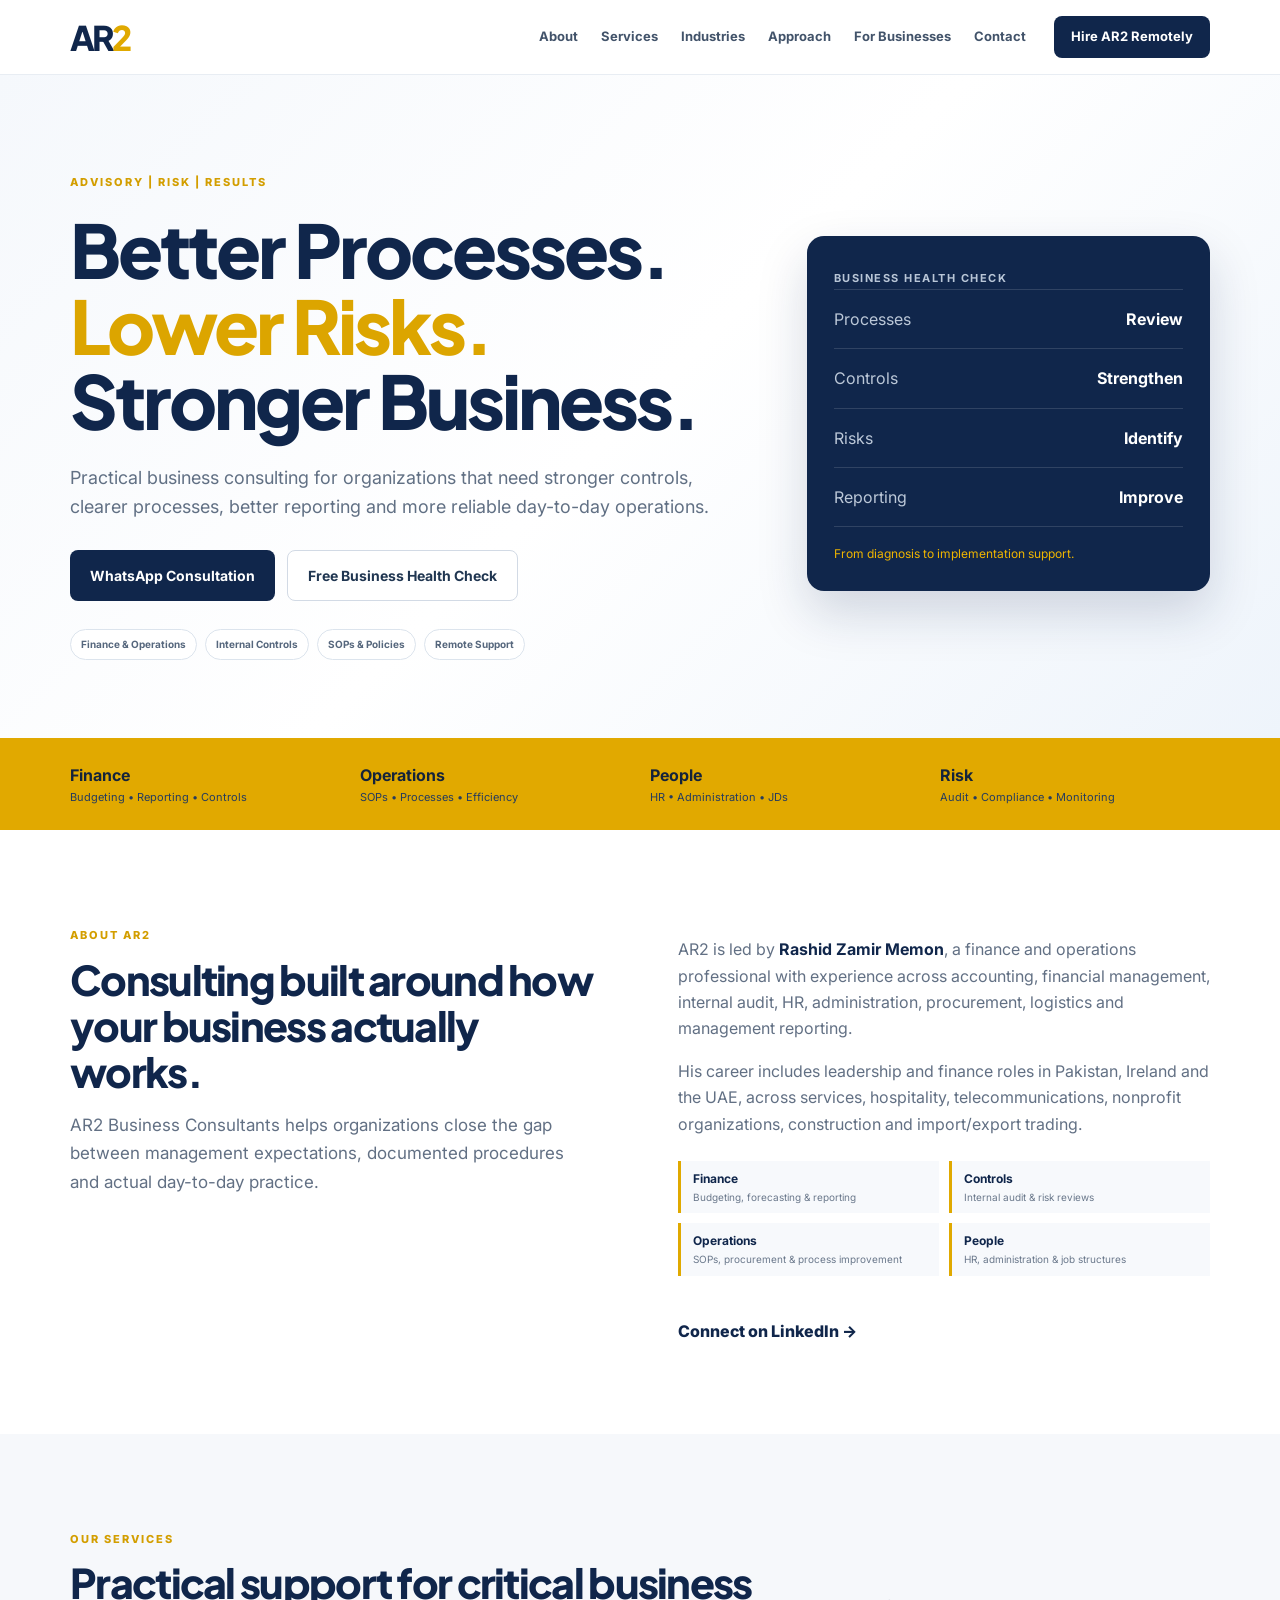
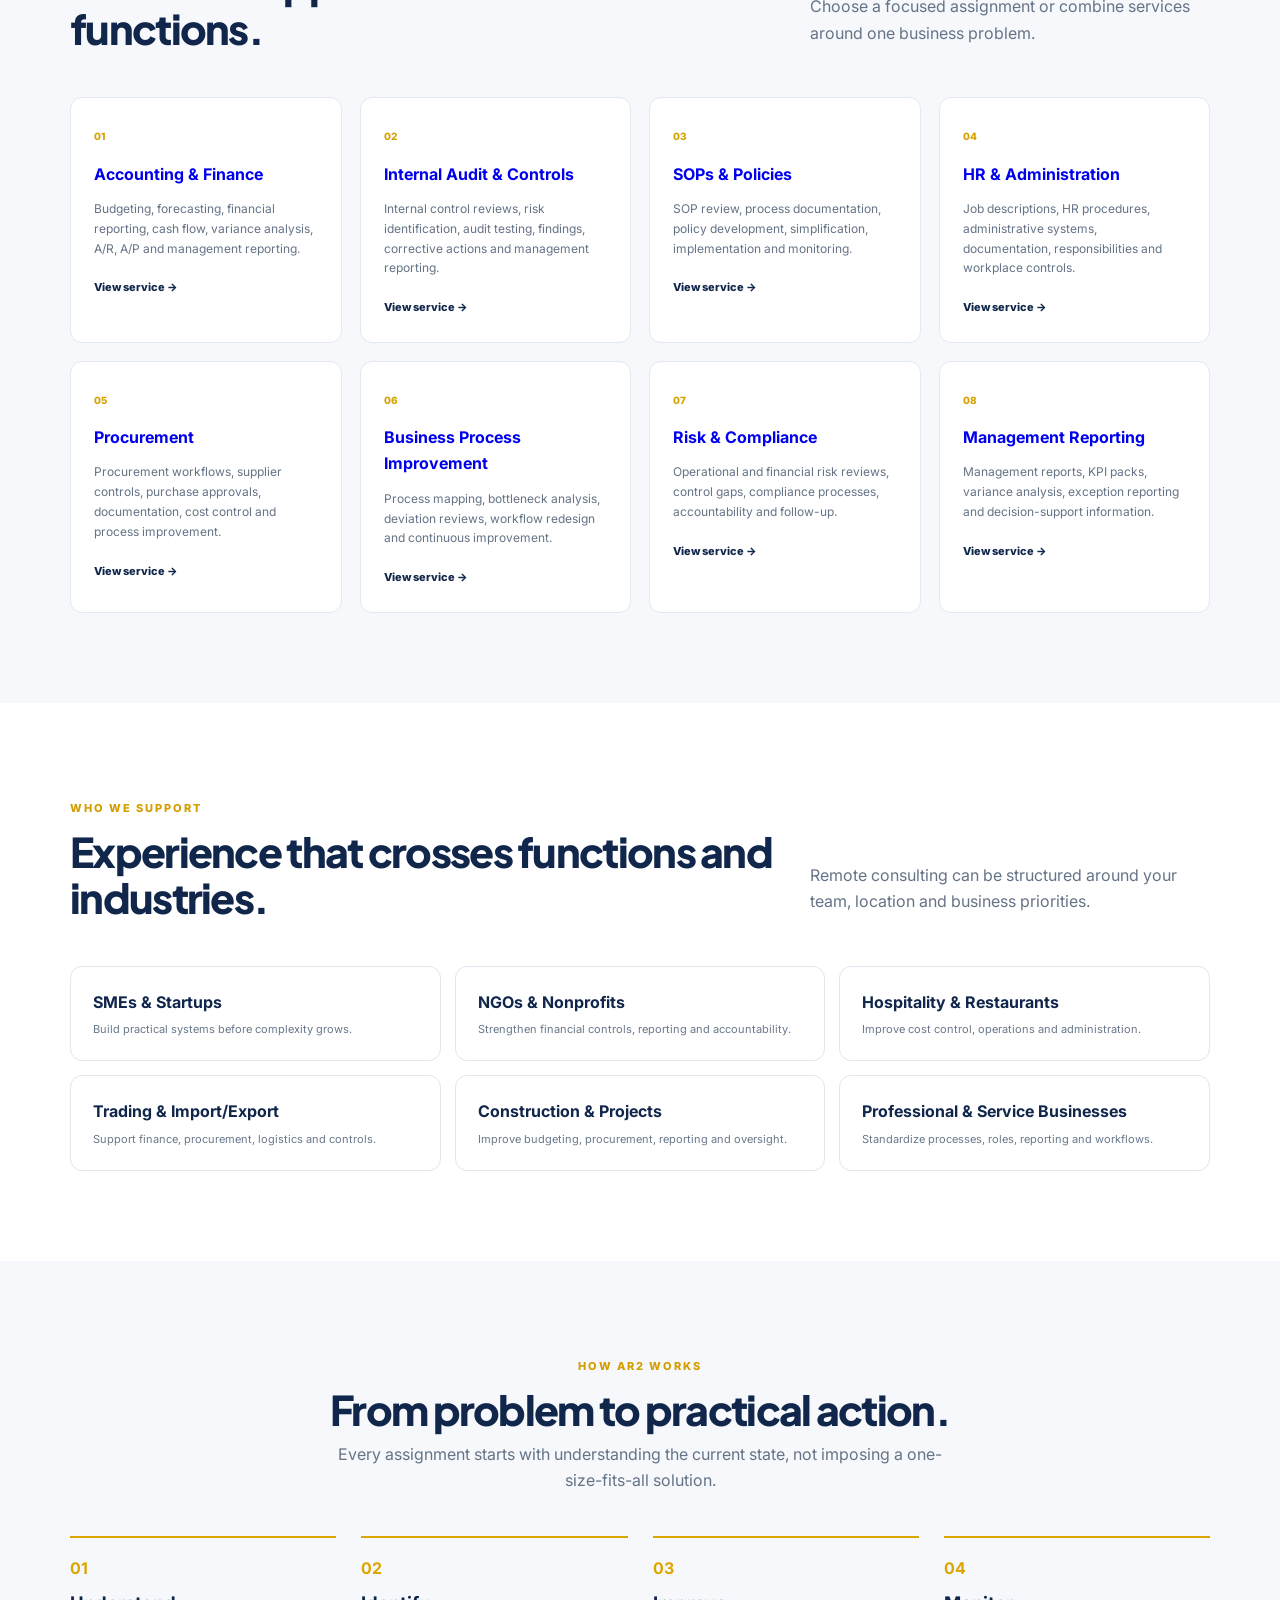
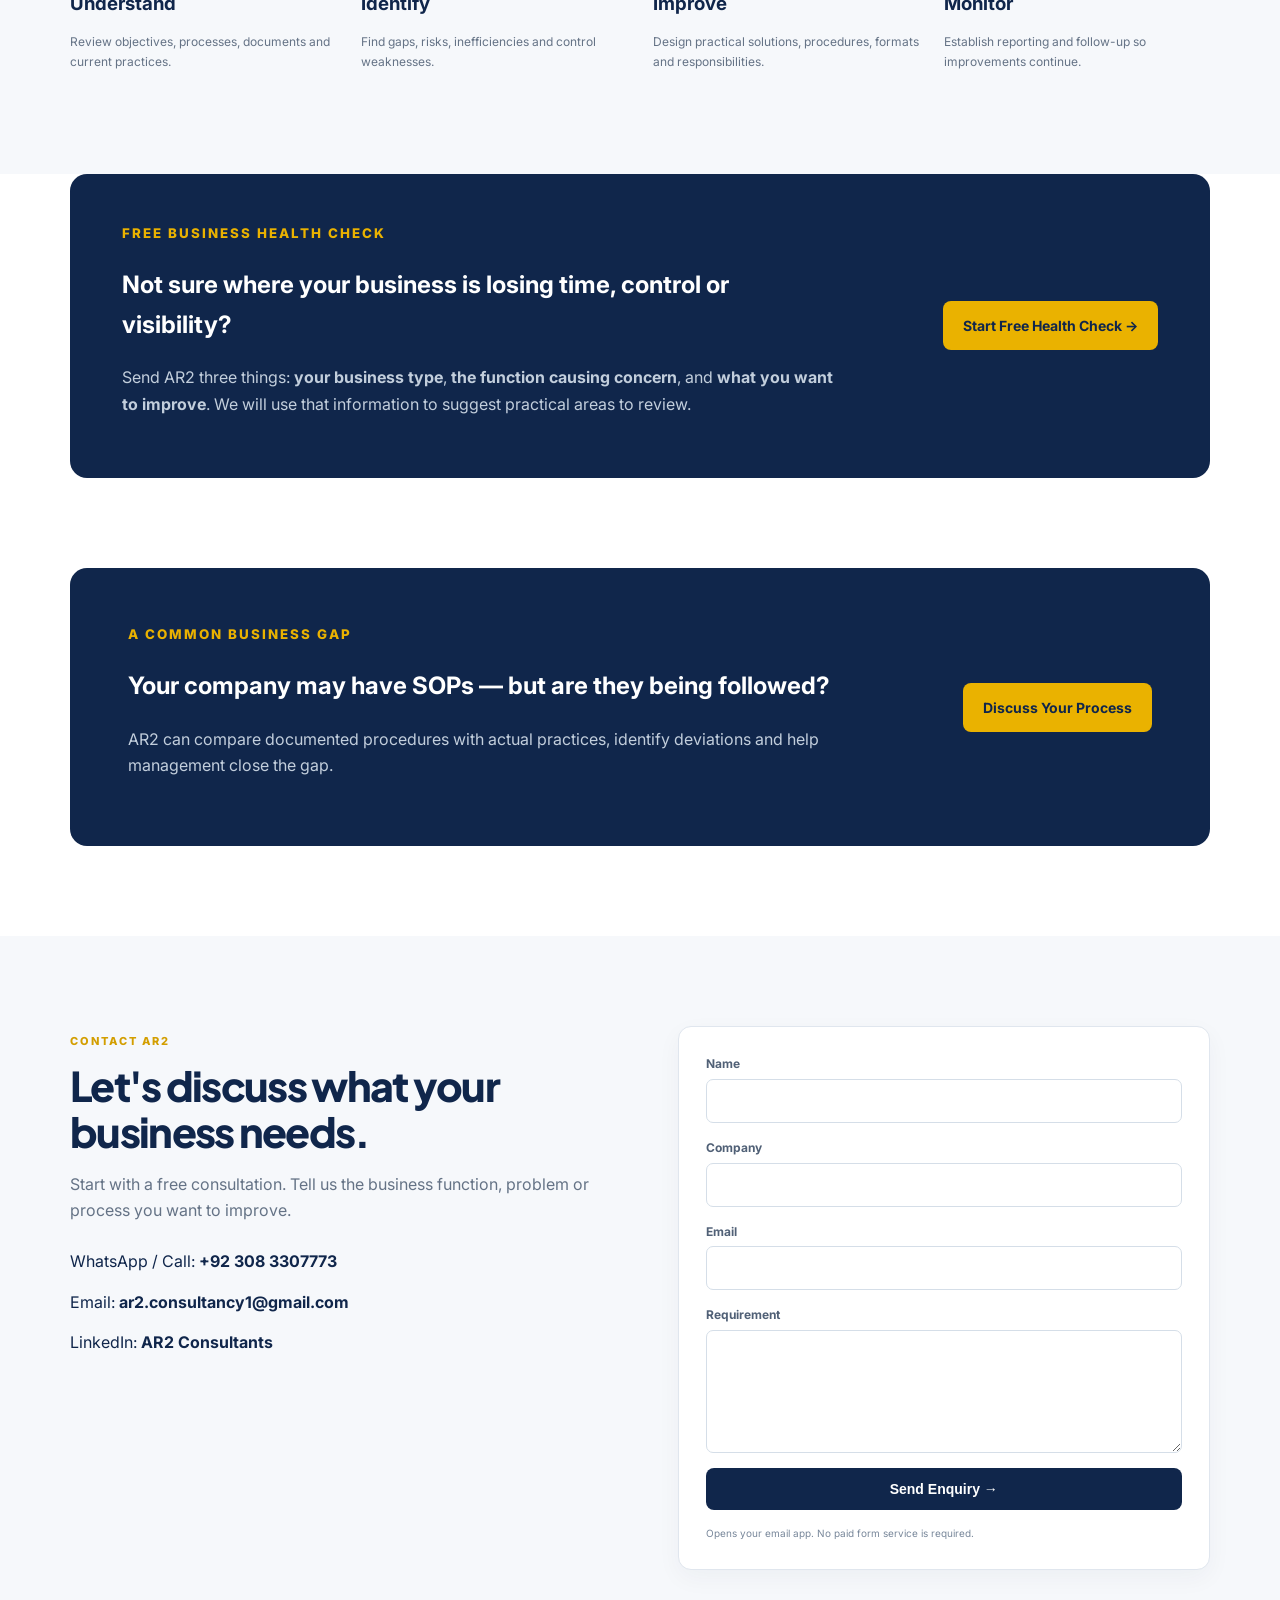
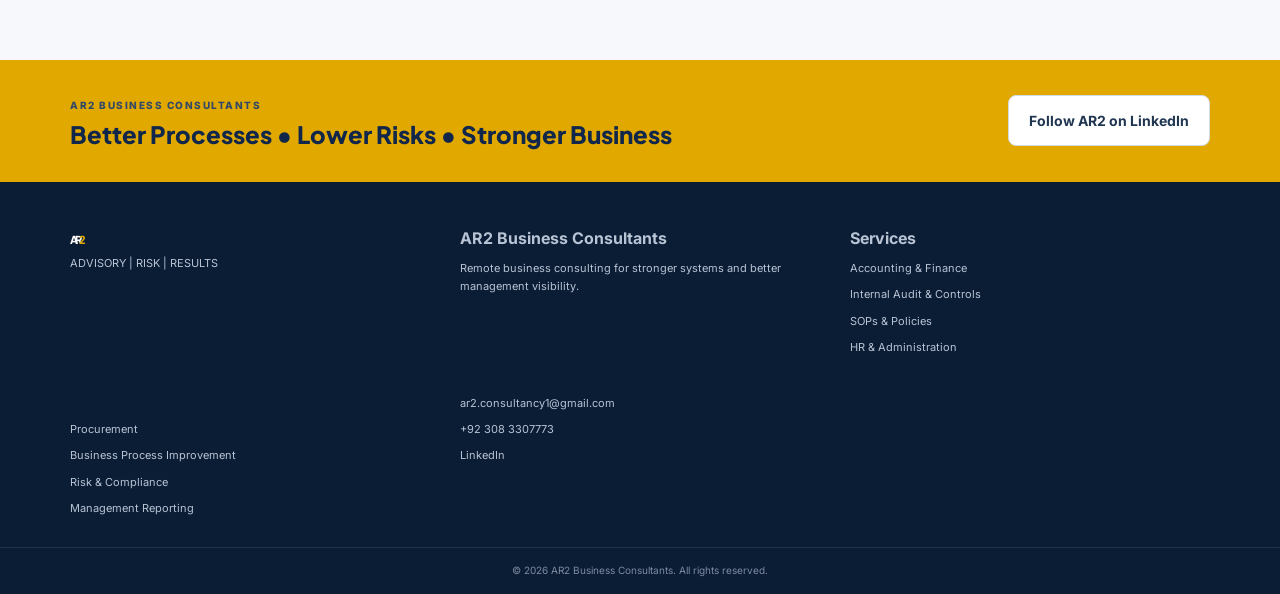
==== commit 3b6ab066: "Add For Businesses CTA to homepage navigation" ====
--- a/index.html
+++ b/index.html
@@ -30,8 +30,8 @@
 <header>
 <div class="wrap nav">
 <a class="logo" href="#home" aria-label="AR2 Business Consultants home">AR<span>2</span></a>
-<nav aria-label="Primary navigation"><a href="#about">About</a><a href="#services">Services</a><a href="#industries">Industries</a><a href="#approach">Approach</a><a href="#contact">Contact</a></nav>
-<a class="navbtn" href="https://wa.me/923083307773?text=Hello%20AR2%20Business%20Consultants%2C%20I%20would%20like%20a%20free%20consultation." target="_blank" rel="noopener noreferrer">Free Consultation</a>
+<nav aria-label="Primary navigation"><a href="#about">About</a><a href="#services">Services</a><a href="#industries">Industries</a><a href="#approach">Approach</a><a href="for-businesses.html">For Businesses</a><a href="#contact">Contact</a></nav>
+<a class="navbtn" href="for-businesses.html">Hire AR2 Remotely</a>
 </div>
 </header>
 
--- a/style.css
+++ b/style.css
@@ -1 +1 @@
-*{box-sizing:border-box}html{scroll-behavior:smooth}body{margin:0;font-family:Inter,Arial,sans-serif;color:#14233b;line-height:1.65}a{text-decoration:none}.wrap{width:min(1140px,92%);margin:auto}.skip{position:absolute;left:-999px;top:auto}.skip:focus{left:12px;top:12px;background:#fff;padding:10px;z-index:99}header{position:sticky;top:0;z-index:10;background:#fff;border-bottom:1px solid #e8edf3}.nav{height:74px;display:flex;align-items:center;gap:28px}.logo{font:800 34px "Plus Jakarta Sans";letter-spacing:-3px;color:#10264b}.logo span{color:#e0a900}nav{display:flex;gap:23px;margin-left:auto}nav a{color:#42536a;font-size:13px;font-weight:700}.navbtn{background:#10264b;color:#fff;padding:10px 17px;border-radius:8px;font-size:13px;font-weight:700}.hero{padding:92px 0 78px;background:linear-gradient(135deg,#f5f8fc,#fff,#eef4fb)}.heroGrid{display:grid;grid-template-columns:1.25fr .75fr;gap:65px;align-items:center}.hero small,.label{font-size:11px;letter-spacing:2px;font-weight:800;color:#d39e00}.hero h1{font:800 clamp(45px,6vw,74px)/1.02 "Plus Jakarta Sans";letter-spacing:-3px;color:#10264b;margin:18px 0 25px}.hero h1 i{font-style:normal;color:#dca500}.hero p{font-size:18px;color:#617084;max-width:700px}.buttons{display:flex;gap:12px;margin:28px 0}.btn{display:inline-flex;align-items:center;justify-content:center;gap:8px;padding:13px 20px;border-radius:8px;font-weight:700;font-size:14px;border:0;cursor:pointer}.dark{background:#10264b;color:#fff}.white{background:#fff;color:#203651;border:1px solid #d2dae5}.trust{display:flex;flex-wrap:wrap;gap:8px;margin-top:22px}.trust span{font-size:10px;font-weight:700;color:#56677d;border:1px solid #dce4ed;border-radius:999px;padding:6px 10px;background:#fff}.panel{background:#10264b;color:#fff;padding:27px;border-radius:17px;box-shadow:0 22px 50px #10264b2b}.panel>b{font-size:11px;letter-spacing:1.5px;color:#b9c6d7}.panel div{display:flex;justify-content:space-between;border-top:1px solid #ffffff22;padding:16px 0;color:#bcc8d8}.panel strong{color:#fff}.panel em{display:block;border-top:1px solid #ffffff22;padding-top:17px;color:#efb500;font-size:12px;font-style:normal}.gold{background:#e1a900}.four{display:grid;grid-template-columns:repeat(4,1fr);gap:20px;padding:24px 0}.four b,.four small{display:block}.four small{font-size:11px;color:#263c5d}.section{padding:90px 0}.two{display:grid;grid-template-columns:1fr 1fr;gap:75px}.section h2{font:800 41px/1.12 "Plus Jakarta Sans";letter-spacing:-1.7px;color:#10264b;margin:10px 0}.lead{font-size:17px;color:#627084;max-width:520px}.copy{color:#627084}.copy strong{color:#10264b}.link{display:inline-block;margin-top:18px;font-weight:800;color:#10264b}.profileFacts{display:grid;grid-template-columns:1fr 1fr;gap:10px;margin:24px 0}.profileFacts div{border-left:3px solid #e0a900;padding:8px 12px;background:#f7f9fc}.profileFacts strong,.profileFacts span{display:block}.profileFacts strong{font-size:12px}.profileFacts span{font-size:10px;color:#6a788b}.grey{background:#f6f8fb}.sectionHead{display:flex;justify-content:space-between;gap:30px;align-items:end;margin-bottom:35px}.sectionHead>p{max-width:400px;color:#657386}.cards{display:grid;grid-template-columns:repeat(4,1fr);gap:18px}.cards article{background:#fff;border:1px solid #e3e9f0;border-radius:12px;padding:23px;min-height:220px;transition:transform .2s,box-shadow .2s}.cards article:hover{transform:translateY(-3px);box-shadow:0 12px 30px #10264b12}.cardNo{font-size:10px;font-weight:800;color:#d5a000}.cards h3{font-size:16px;color:#10264b;margin:13px 0 8px}.cards p{font-size:12px;color:#657386}.industryGrid{display:grid;grid-template-columns:repeat(3,1fr);gap:14px}.industryGrid div{border:1px solid #e0e7ef;border-radius:12px;padding:22px;background:#fff}.industryGrid b,.industryGrid span{display:block}.industryGrid b{color:#10264b}.industryGrid span{font-size:11px;color:#69788a;margin-top:5px}.center{text-align:center}.center h2{margin-bottom:8px}.intro{max-width:620px;margin:0 auto 42px;color:#657386}.steps{display:grid;grid-template-columns:repeat(4,1fr);gap:25px}.steps>div{border-top:2px solid #dca500;padding-top:17px}.steps b{color:#dca500}.steps h3{margin:8px 0;color:#10264b}.steps p{font-size:12px;color:#657386}.health{padding:0 0 90px}.healthBox{background:#10264b;color:#fff;border-radius:17px;padding:45px 52px;display:flex;align-items:center;justify-content:space-between;gap:30px}.healthBox small,.featureBox small{color:#eab200;font-weight:800;letter-spacing:2px}.healthBox h2,.featureBox h2{color:#fff;max-width:720px}.healthBox p,.featureBox p{color:#c2cedc;max-width:720px}.goldBtn{background:#eab200;color:#10264b;white-space:nowrap}.feature{padding:0 0 90px}.featureBox{background:#10264b;color:#fff;border-radius:17px;padding:52px 58px;display:flex;align-items:center;justify-content:space-between;gap:30px}.contacts{display:grid;gap:14px;margin-top:25px}.contacts a{color:#10264b}.contact p{color:#657386}form{background:#fff;border:1px solid #e0e6ee;border-radius:13px;padding:27px;display:grid;gap:15px;box-shadow:0 8px 25px #10264b0b}label{font-size:12px;font-weight:700;color:#506076}input,textarea{display:block;width:100%;margin-top:5px;padding:11px;border:1px solid #d5dee8;border-radius:7px;font:inherit}input:focus,textarea:focus{outline:2px solid #e8bd45;border-color:#dca500}form small{font-size:10px;color:#78879a}.ctaStrip{background:#e1a900;padding:30px 0}.ctaStrip .wrap{display:flex;align-items:center;justify-content:space-between;gap:20px}.ctaStrip h2{margin:3px 0;color:#10264b;font:800 24px "Plus Jakarta Sans"}.ctaStrip small{font-size:10px;font-weight:800;letter-spacing:1.5px;color:#324866}footer{background:#0b1c35;color:#b8c4d4;padding:43px 0 16px}.foot{display:grid;grid-template-columns:1fr 1fr 1fr;gap:30px}.foot small,.foot a{display:block;color:#b8c4d4;font-size:11px;margin-top:8px}.foot .logo{color:#fff}.copyr{text-align:center;border-top:1px solid #ffffff18;margin-top:30px;padding-top:14px;font-size:10px;color:#7d8ca0}@media(max-width:950px){nav{display:none}.heroGrid,.two{grid-template-columns:1fr}.cards{grid-template-columns:repeat(2,1fr)}.steps{grid-template-columns:repeat(2,1fr)}.four{grid-template-columns:repeat(2,1fr)}.industryGrid{grid-template-columns:repeat(2,1fr)}.sectionHead{display:block}.healthBox,.featureBox{display:block}.goldBtn{margin-top:18px}.foot{grid-template-columns:1fr 1fr}}@media(max-width:560px){.navbtn{display:none}.cards,.steps,.four,.foot,.industryGrid{grid-template-columns:1fr}.profileFacts{grid-template-columns:1fr}.hero{padding:65px 0}.section{padding:65px 0}.section h2{font-size:31px}.buttons{flex-direction:column}.btn{width:100%}.healthBox,.featureBox{padding:34px 25px}.ctaStrip .wrap{display:block}.ctaStrip .btn{margin-top:18px}}+*{box-sizing:border-box}html{scroll-behavior:smooth}body{margin:0;font-family:Inter,Arial,sans-serif;color:#14233b;line-height:1.65}a{text-decoration:none}.wrap{width:min(1140px,92%);margin:auto}.skip{position:absolute;left:-999px;top:auto}.skip:focus{left:12px;top:12px;background:#fff;padding:10px;z-index:99}header{position:sticky;top:0;z-index:10;background:#fff;border-bottom:1px solid #e8edf3}.nav{height:74px;display:flex;align-items:center;gap:28px}.logo{font:800 34px "Plus Jakarta Sans";letter-spacing:-3px;color:#10264b}.logo span{color:#e0a900}nav{display:flex;gap:23px;margin-left:auto}nav a{color:#42536a;font-size:13px;font-weight:700}.navbtn{background:#10264b;color:#fff;padding:10px 17px;border-radius:8px;font-size:13px;font-weight:700}.hero{padding:92px 0 78px;background:linear-gradient(135deg,#f5f8fc,#fff,#eef4fb)}.heroGrid{display:grid;grid-template-columns:1.25fr .75fr;gap:65px;align-items:center}.hero small,.label{font-size:11px;letter-spacing:2px;font-weight:800;color:#d39e00}.hero h1{font:800 clamp(45px,6vw,74px)/1.02 "Plus Jakarta Sans";letter-spacing:-3px;color:#10264b;margin:18px 0 25px}.hero h1 i{font-style:normal;color:#dca500}.hero p{font-size:18px;color:#617084;max-width:700px}.buttons{display:flex;gap:12px;margin:28px 0}.btn{display:inline-flex;align-items:center;justify-content:center;gap:8px;padding:13px 20px;border-radius:8px;font-weight:700;font-size:14px;border:0;cursor:pointer}.dark{background:#10264b;color:#fff}.white{background:#fff;color:#203651;border:1px solid #d2dae5}.trust{display:flex;flex-wrap:wrap;gap:8px;margin-top:22px}.trust span{font-size:10px;font-weight:700;color:#56677d;border:1px solid #dce4ed;border-radius:999px;padding:6px 10px;background:#fff}.panel{background:#10264b;color:#fff;padding:27px;border-radius:17px;box-shadow:0 22px 50px #10264b2b}.panel>b{font-size:11px;letter-spacing:1.5px;color:#b9c6d7}.panel div{display:flex;justify-content:space-between;border-top:1px solid #ffffff22;padding:16px 0;color:#bcc8d8}.panel strong{color:#fff}.panel em{display:block;border-top:1px solid #ffffff22;padding-top:17px;color:#efb500;font-size:12px;font-style:normal}.gold{background:#e1a900}.four{display:grid;grid-template-columns:repeat(4,1fr);gap:20px;padding:24px 0}.four b,.four small{display:block}.four small{font-size:11px;color:#263c5d}.section{padding:90px 0}.two{display:grid;grid-template-columns:1fr 1fr;gap:75px}.section h2{font:800 41px/1.12 "Plus Jakarta Sans";letter-spacing:-1.7px;color:#10264b;margin:10px 0}.lead{font-size:17px;color:#627084;max-width:520px}.copy{color:#627084}.copy strong{color:#10264b}.link{display:inline-block;margin-top:18px;font-weight:800;color:#10264b}.profileFacts{display:grid;grid-template-columns:1fr 1fr;gap:10px;margin:24px 0}.profileFacts div{border-left:3px solid #e0a900;padding:8px 12px;background:#f7f9fc}.profileFacts strong,.profileFacts span{display:block}.profileFacts strong{font-size:12px}.profileFacts span{font-size:10px;color:#6a788b}.grey{background:#f6f8fb}.sectionHead{display:flex;justify-content:space-between;gap:30px;align-items:end;margin-bottom:35px}.sectionHead>p{max-width:400px;color:#657386}.cards{display:grid;grid-template-columns:repeat(4,1fr);gap:18px}.cards article{background:#fff;border:1px solid #e3e9f0;border-radius:12px;padding:23px;min-height:220px;transition:transform .2s,box-shadow .2s}.cards article:hover{transform:translateY(-3px);box-shadow:0 12px 30px #10264b12}.cardNo{font-size:10px;font-weight:800;color:#d5a000}.cards h3{font-size:16px;color:#10264b;margin:13px 0 8px}.cards p{font-size:12px;color:#657386}.industryGrid{display:grid;grid-template-columns:repeat(3,1fr);gap:14px}.industryGrid div{border:1px solid #e0e7ef;border-radius:12px;padding:22px;background:#fff}.industryGrid b,.industryGrid span{display:block}.industryGrid b{color:#10264b}.industryGrid span{font-size:11px;color:#69788a;margin-top:5px}.center{text-align:center}.center h2{margin-bottom:8px}.intro{max-width:620px;margin:0 auto 42px;color:#657386}.steps{display:grid;grid-template-columns:repeat(4,1fr);gap:25px}.steps>div{border-top:2px solid #dca500;padding-top:17px}.steps b{color:#dca500}.steps h3{margin:8px 0;color:#10264b}.steps p{font-size:12px;color:#657386}.health{padding:0 0 90px}.healthBox{background:#10264b;color:#fff;border-radius:17px;padding:45px 52px;display:flex;align-items:center;justify-content:space-between;gap:30px}.healthBox small,.featureBox small{color:#eab200;font-weight:800;letter-spacing:2px}.healthBox h2,.featureBox h2{color:#fff;max-width:720px}.healthBox p,.featureBox p{color:#c2cedc;max-width:720px}.goldBtn{background:#eab200;color:#10264b;white-space:nowrap}.feature{padding:0 0 90px}.featureBox{background:#10264b;color:#fff;border-radius:17px;padding:52px 58px;display:flex;align-items:center;justify-content:space-between;gap:30px}.contacts{display:grid;gap:14px;margin-top:25px}.contacts a{color:#10264b}.contact p{color:#657386}form{background:#fff;border:1px solid #e0e6ee;border-radius:13px;padding:27px;display:grid;gap:15px;box-shadow:0 8px 25px #10264b0b}label{font-size:12px;font-weight:700;color:#506076}input,textarea{display:block;width:100%;margin-top:5px;padding:11px;border:1px solid #d5dee8;border-radius:7px;font:inherit}input:focus,textarea:focus{outline:2px solid #e8bd45;border-color:#dca500}form small{font-size:10px;color:#78879a}.ctaStrip{background:#e1a900;padding:30px 0}.ctaStrip .wrap{display:flex;align-items:center;justify-content:space-between;gap:20px}.ctaStrip h2{margin:3px 0;color:#10264b;font:800 24px "Plus Jakarta Sans"}.ctaStrip small{font-size:10px;font-weight:800;letter-spacing:1.5px;color:#324866}footer{background:#0b1c35;color:#b8c4d4;padding:43px 0 16px}.foot{display:grid;grid-template-columns:1fr 1fr 1fr;gap:30px}.foot small,.foot a{display:block;color:#b8c4d4;font-size:11px;margin-top:8px}.foot .logo{color:#fff}.copyr{text-align:center;border-top:1px solid #ffffff18;margin-top:30px;padding-top:14px;font-size:10px;color:#7d8ca0}@media(max-width:950px){nav{display:none}.heroGrid,.two{grid-template-columns:1fr}.cards{grid-template-columns:repeat(2,1fr)}.steps{grid-template-columns:repeat(2,1fr)}.four{grid-template-columns:repeat(2,1fr)}.industryGrid{grid-template-columns:repeat(2,1fr)}.sectionHead{display:block}.healthBox,.featureBox{display:block}.goldBtn{margin-top:18px}.foot{grid-template-columns:1fr 1fr}}@media(max-width:560px){.navbtn{display:none}.cards,.steps,.four,.foot,.industryGrid{grid-template-columns:1fr}.profileFacts{grid-template-columns:1fr}.hero{padding:65px 0}.section{padding:65px 0}.section h2{font-size:31px}.buttons{flex-direction:column}.btn{width:100%}.healthBox,.featureBox{padding:34px 25px}.ctaStrip .wrap{display:block}.ctaStrip .btn{margin-top:18px}}.serviceHero{padding:82px 0;background:linear-gradient(135deg,#f5f8fc,#fff,#eef4fb)}.serviceHero h1{font:800 clamp(42px,6vw,68px)/1.05 "Plus Jakarta Sans";letter-spacing:-2.5px;color:#10264b;margin:14px 0}.serviceHero p{font-size:18px;color:#617084;max-width:760px}.serviceLink{display:inline-block;margin-top:8px;font-size:11px;font-weight:800;color:#10264b}
